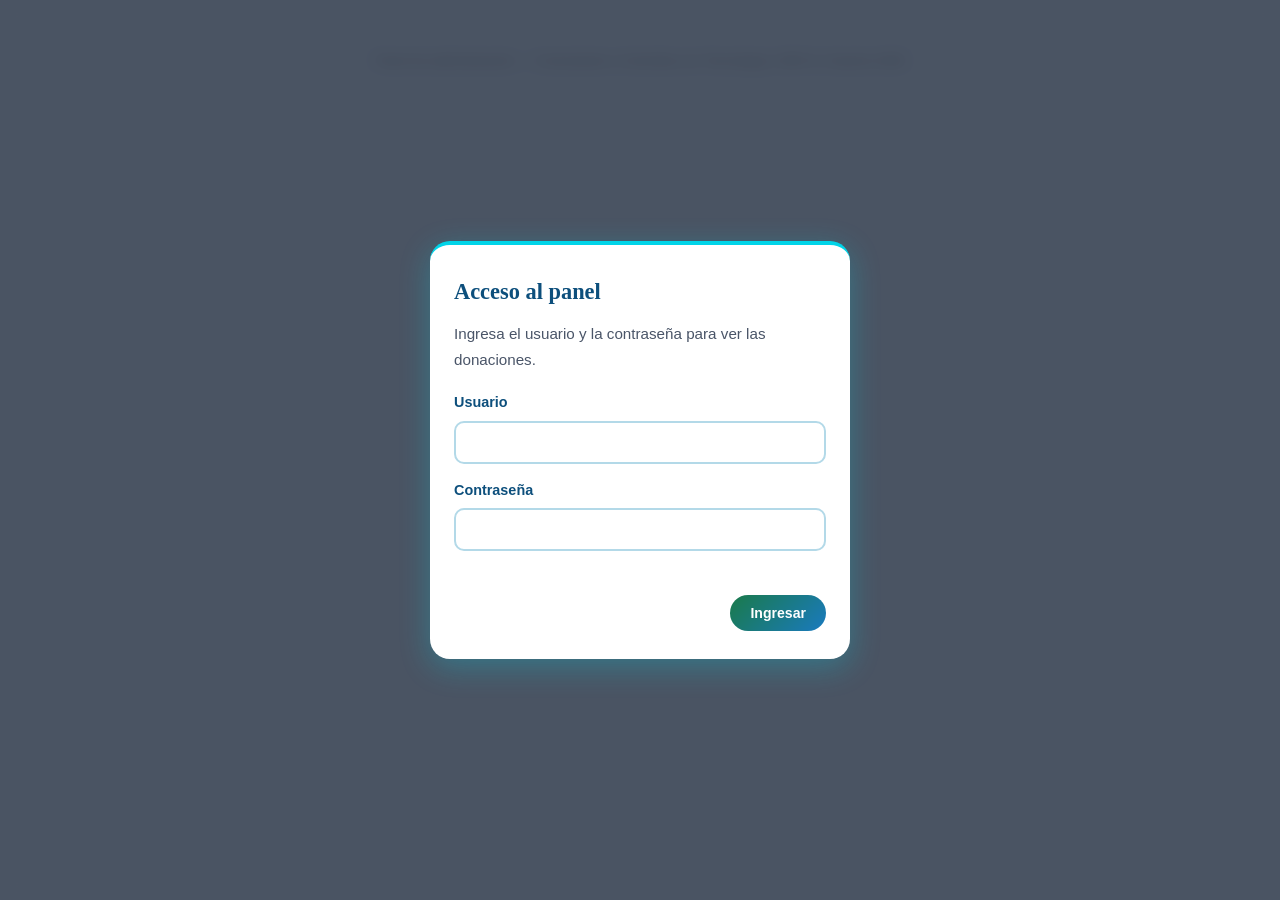
==== pages/admin.html @ 96dc938f "Primera carga" ====
<!DOCTYPE html>
<html lang="es">
<head>
  <meta charset="UTF-8">
  <meta name="viewport" content="width=device-width, initial-scale=1.0">
  <title>Panel de Donaciones | Conectando Colombia</title>
  <link rel="stylesheet" href="../css/styles.css">
  <style>
    body { background: var(--fondo); font-family: var(--fuente-cuerpo); }

    .admin-header {
      background: linear-gradient(90deg, var(--azul-oscuro), var(--azul-medio));
      padding: 20px 40px;
      display: flex;
      align-items: center;
      justify-content: space-between;
      border-bottom: 2px solid var(--cian);
    }

    .admin-header img { height: 45px; }

    .admin-header h1 {
      color: var(--cian);
      font-size: 1.3rem;
      font-family: var(--fuente-titulo);
    }

    .admin-header a {
      color: rgba(255,255,255,0.7);
      font-size: 0.9rem;
      text-decoration: none;
      border: 1px solid rgba(255,255,255,0.3);
      padding: 6px 14px;
      border-radius: 20px;
      transition: all 0.3s;
    }

    .admin-header a:hover { color: var(--cian); border-color: var(--cian); }

    .admin-contenido {
      max-width: 1200px;
      margin: 0 auto;
      padding: 40px 30px;
    }

    .admin-aviso {
      background: #fff8e6;
      border-left: 5px solid var(--naranja-ods);
      border-radius: var(--radio);
      padding: 18px 20px;
      margin-bottom: 24px;
      color: var(--texto-suave);
      box-shadow: var(--sombra);
    }

    .admin-aviso h2 {
      color: var(--azul-medio);
      font-size: 1.05rem;
      margin-bottom: 8px;
      font-family: var(--fuente-titulo);
    }

    .admin-aviso p {
      font-size: 0.92rem;
      line-height: 1.7;
    }

    .admin-estado {
      margin: 0 0 18px;
      font-size: 0.9rem;
      color: var(--texto-suave);
    }

    .admin-login-overlay {
      position: fixed;
      inset: 0;
      background: rgba(10,22,40,0.72);
      backdrop-filter: blur(8px);
      display: flex;
      align-items: center;
      justify-content: center;
      padding: 20px;
      z-index: 5000;
    }

    .admin-login-card {
      width: 100%;
      max-width: 420px;
      background: white;
      border-radius: var(--radio-grande);
      box-shadow: var(--sombra-hover);
      border-top: 4px solid var(--cian);
      padding: 28px 24px;
    }

    .admin-login-card h2 {
      color: var(--azul-medio);
      font-family: var(--fuente-titulo);
      margin-bottom: 10px;
      font-size: 1.4rem;
    }

    .admin-login-card p {
      color: var(--texto-suave);
      font-size: 0.95rem;
      line-height: 1.7;
      margin-bottom: 18px;
    }

    .admin-login-card label {
      display: block;
      color: var(--azul-medio);
      font-size: 0.9rem;
      font-weight: bold;
      margin-bottom: 6px;
    }

    .admin-login-card input {
      width: 100%;
      padding: 11px 14px;
      border: 2px solid var(--borde);
      border-radius: 10px;
      font-size: 0.95rem;
      margin-bottom: 14px;
      font-family: var(--fuente-cuerpo);
    }

    .admin-login-card input:focus {
      outline: none;
      border-color: var(--cian);
      box-shadow: 0 0 0 3px rgba(0,212,232,0.15);
    }

    .admin-login-error {
      min-height: 20px;
      color: var(--rojo-critico);
      font-size: 0.85rem;
      margin-bottom: 10px;
    }

    .admin-login-actions {
      display: flex;
      gap: 12px;
      justify-content: flex-end;
      flex-wrap: wrap;
      margin-top: 6px;
    }

    .admin-oculto {
      display: none;
    }

    .admin-stats {
      display: grid;
      grid-template-columns: repeat(auto-fit, minmax(180px, 1fr));
      gap: 20px;
      margin-bottom: 40px;
    }

    .admin-stat {
      background: white;
      border-radius: var(--radio);
      padding: 24px 20px;
      text-align: center;
      box-shadow: var(--sombra);
      border-top: 4px solid var(--cian);
    }

    .admin-stat-numero {
      display: block;
      font-size: 2.5rem;
      font-weight: bold;
      color: var(--azul-medio);
      line-height: 1;
      margin-bottom: 8px;
    }

    .admin-stat-texto {
      color: var(--texto-suave);
      font-size: 0.88rem;
    }

    .admin-toolbar {
      display: flex;
      gap: 12px;
      align-items: center;
      flex-wrap: wrap;
      margin-bottom: 24px;
    }

    .admin-toolbar input {
      padding: 10px 18px;
      border: 2px solid var(--borde);
      border-radius: 50px;
      font-size: 0.95rem;
      width: 280px;
      font-family: var(--fuente-cuerpo);
      transition: all 0.3s;
    }

    .admin-toolbar input:focus {
      outline: none;
      border-color: var(--cian);
    }

    .btn-danger {
      display: inline-block;
      background: var(--rojo-critico);
      color: white;
      padding: 10px 20px;
      border-radius: 50px;
      font-weight: bold;
      font-size: 0.88rem;
      border: none;
      cursor: pointer;
      transition: all 0.3s;
      font-family: var(--fuente-cuerpo);
    }

    .btn-danger:hover { background: #a93226; }

    .btn-exportar {
      display: inline-block;
      background: linear-gradient(135deg, var(--verde-colombia), var(--azul-claro));
      color: white;
      padding: 10px 20px;
      border-radius: 50px;
      font-weight: bold;
      font-size: 0.88rem;
      border: none;
      cursor: pointer;
      transition: all 0.3s;
      font-family: var(--fuente-cuerpo);
    }

    .btn-exportar:hover {
      background: linear-gradient(135deg, var(--azul-claro), var(--cian));
      color: var(--azul-oscuro);
    }

    .tabla-container {
      background: white;
      border-radius: var(--radio-grande);
      box-shadow: var(--sombra);
      overflow: hidden;
    }

    .tabla-donaciones {
      width: 100%;
      border-collapse: collapse;
      font-size: 0.88rem;
    }

    .tabla-donaciones thead {
      background: linear-gradient(90deg, var(--azul-oscuro), var(--azul-medio));
      color: white;
    }

    .tabla-donaciones th {
      padding: 14px 16px;
      text-align: left;
      font-size: 0.82rem;
      text-transform: uppercase;
      letter-spacing: 0.5px;
      color: var(--cian);
    }

    .tabla-donaciones td {
      padding: 13px 16px;
      border-bottom: 1px solid var(--borde);
      color: var(--texto-suave);
      vertical-align: top;
    }

    .tabla-donaciones tr:last-child td { border-bottom: none; }

    .tabla-donaciones tr:hover td { background: var(--cian-suave); }

    .tabla-donaciones tr:nth-child(even) td { background: #f8fbff; }
    .tabla-donaciones tr:nth-child(even):hover td { background: var(--cian-suave); }

    .badge-tipo {
      display: inline-block;
      padding: 3px 10px;
      border-radius: 20px;
      font-size: 0.75rem;
      font-weight: bold;
    }

    .badge-empresa    { background: #e3f2fd; color: #1565c0; }
    .badge-gobierno   { background: #e8f5e9; color: #2e7d32; }
    .badge-ong        { background: #fff3e0; color: #e65100; }
    .badge-persona    { background: #f3e5f5; color: #6a1b9a; }

    .sin-registros {
      text-align: center;
      padding: 60px 20px;
      color: #aaa;
    }

    .sin-registros span { font-size: 3.5rem; display: block; margin-bottom: 16px; }

    .btn-eliminar {
      background: none;
      border: 1px solid var(--rojo-critico);
      color: var(--rojo-critico);
      padding: 4px 10px;
      border-radius: 20px;
      font-size: 0.75rem;
      cursor: pointer;
      transition: all 0.3s;
    }

    .btn-eliminar:hover {
      background: var(--rojo-critico);
      color: white;
    }

    .admin-footer {
      text-align: center;
      padding: 20px;
      color: #aaa;
      font-size: 0.82rem;
      margin-top: 30px;
    }

    @media (max-width: 768px) {
      .admin-header { padding: 15px 20px; flex-wrap: wrap; gap: 10px; }
      .admin-contenido { padding: 25px 15px; }
      .admin-toolbar input { width: 100%; }
      .tabla-container { overflow-x: auto; }
      .tabla-donaciones { min-width: 700px; }
    }
  </style>
</head>
<body>

  <div id="admin-login-overlay" class="admin-login-overlay">
    <form id="admin-login-form" class="admin-login-card" autocomplete="off">
      <h2>Acceso al panel</h2>
      <p>Ingresa el usuario y la contraseña para ver las donaciones.</p>

      <label for="admin-username">Usuario</label>
      <input type="text" id="admin-username" autocomplete="username">

      <label for="admin-password">Contraseña</label>
      <input type="password" id="admin-password" autocomplete="current-password">

      <div id="admin-login-error" class="admin-login-error" aria-live="polite"></div>

      <div class="admin-login-actions">
        <button type="submit" class="btn-exportar">Ingresar</button>
      </div>
    </form>
  </div>

  <!-- HEADER -->
  <header id="admin-header" class="admin-header admin-oculto">
    <img src="../assets/imagenes/logo1.png" alt="Conectando Colombia">
    <h1>📊 Panel local de donaciones — Soacha</h1>
    <a href="../index.html">← Volver al sitio</a>
  </header>

  <!-- CONTENIDO -->
  <main id="admin-contenido" class="admin-contenido admin-oculto">

    <section class="admin-aviso" aria-label="Aviso sobre el panel local">
      <h2>Panel conectado a Google Sheets</h2>
      <p>
        Este panel puede mostrar las donaciones reales registradas por los visitantes
        si configuras la URL del Web App de Google Apps Script en <strong>js/config.js</strong>.
      </p>
    </section>

    <p id="admin-estado" class="admin-estado" aria-live="polite"></p>

    <!-- ESTADÍSTICAS -->
    <div class="admin-stats" id="stats-container">
      <div class="admin-stat">
        <span class="admin-stat-numero" id="total-donaciones">0</span>
        <span class="admin-stat-texto">Total donaciones registradas</span>
      </div>
      <div class="admin-stat">
        <span class="admin-stat-numero" id="total-colegios">0</span>
        <span class="admin-stat-texto">Colegios beneficiados</span>
      </div>
      <div class="admin-stat">
        <span class="admin-stat-numero" id="total-empresas">0</span>
        <span class="admin-stat-texto">Empresas donantes</span>
      </div>
      <div class="admin-stat">
        <span class="admin-stat-numero" id="total-dispositivos">0</span>
        <span class="admin-stat-texto">Registros de dispositivos</span>
      </div>
    </div>

    <!-- TOOLBAR -->
    <div class="admin-toolbar">
      <input type="text"
             id="buscar-registro"
             placeholder="🔍 Buscar por nombre, colegio, ciudad..."
             oninput="filtrarRegistros()">
      <button class="btn-exportar" onclick="exportarCSV()">
        📥 Exportar CSV
      </button>
      <button class="btn-danger" onclick="confirmarLimpiar()">
        🗑️ Limpiar todos
      </button>
    </div>

    <!-- TABLA -->
    <div class="tabla-container">
      <table class="tabla-donaciones" aria-label="Tabla de donaciones registradas">
        <thead>
          <tr>
            <th>#</th>
            <th>Fecha</th>
            <th>Nombre / Razón Social</th>
            <th>Correo</th>
            <th>Teléfono</th>
            <th>Tipo</th>
            <th>Colegio Beneficiario</th>
            <th>Dispositivos</th>
            <th>Cantidad</th>
            <th>Ciudad</th>
            <th>Acción</th>
          </tr>
        </thead>
        <tbody id="tabla-body">
          <!-- Registros cargados por JavaScript -->
        </tbody>
      </table>
    </div>

  </main>

  <div class="admin-footer">
    <p>Panel de administración — Conectando a Colombia con Tecnología | ODS 9 | Soacha 2026</p>
  </div>

  <script src="../js/config.js"></script>
  <script>
    let registrosOriginales = [];
    const appConfig = window.APP_CONFIG || {};
    const googleAppsScriptUrl = (appConfig.googleAppsScriptUrl || '').trim();
    const adminAuth = appConfig.adminAuth || {};
    const authEnabled = adminAuth.enabled !== false;
    const authStorageKey = 'admin_panel_auth_ok';

    function actualizarEstadoAdmin(mensaje, esError = false) {
      const nodo = document.getElementById('admin-estado');
      if (!nodo) return;
      nodo.textContent = mensaje;
      nodo.style.color = esError ? 'var(--rojo-critico)' : 'var(--texto-suave)';
    }

    function mostrarPanelAdmin() {
      const overlay = document.getElementById('admin-login-overlay');
      const header = document.getElementById('admin-header');
      const contenido = document.getElementById('admin-contenido');

      if (overlay) overlay.classList.add('admin-oculto');
      if (header) header.classList.remove('admin-oculto');
      if (contenido) contenido.classList.remove('admin-oculto');

      cargarRegistros();
    }

    function inicializarLoginAdmin() {
      if (!authEnabled) {
        mostrarPanelAdmin();
        return;
      }

      if (sessionStorage.getItem(authStorageKey) === 'true') {
        mostrarPanelAdmin();
        return;
      }

      const form = document.getElementById('admin-login-form');
      const userInput = document.getElementById('admin-username');
      const passwordInput = document.getElementById('admin-password');
      const errorNode = document.getElementById('admin-login-error');

      if (!form || !userInput || !passwordInput || !errorNode) return;

      form.addEventListener('submit', function(e) {
        e.preventDefault();

        const username = userInput.value.trim();
        const password = passwordInput.value;

        if (username === adminAuth.username && password === adminAuth.password) {
          sessionStorage.setItem(authStorageKey, 'true');
          mostrarPanelAdmin();
          return;
        }

        errorNode.textContent = 'Usuario o contraseña incorrectos.';
      });
    }

    // Cargar registros al iniciar
    async function cargarRegistros() {
      if (!googleAppsScriptUrl) {
        actualizarEstadoAdmin('Falta configurar la URL de Google Apps Script en js/config.js.', true);
        renderizarTabla([]);
        actualizarStats([]);
        return;
      }

      actualizarEstadoAdmin('Consultando donaciones en Google Sheets...');

      try {
        const respuesta = await fetch(`${googleAppsScriptUrl}?action=list`);
        const payload = await respuesta.json();

        if (!respuesta.ok || payload.ok === false) {
          throw new Error(payload.message || 'No fue posible cargar las donaciones.');
        }

        registrosOriginales = Array.isArray(payload.data) ? payload.data : [];
        renderizarTabla(registrosOriginales);
        actualizarStats(registrosOriginales);
        actualizarEstadoAdmin(`Se cargaron ${registrosOriginales.length} donaciones desde Google Sheets.`);
      } catch (error) {
        actualizarEstadoAdmin(error.message || 'Ocurrió un error al consultar Google Sheets.', true);
        renderizarTabla([]);
        actualizarStats([]);
      }
    }

    // Renderizar tabla
    function renderizarTabla(registros) {
      const tbody = document.getElementById('tabla-body');

      if (registros.length === 0) {
        tbody.innerHTML = `
          <tr>
            <td colspan="11">
              <div class="sin-registros">
                <span>📭</span>
                <p>No hay donaciones registradas aún.</p>
                <p style="font-size:0.85rem; margin-top:8px;">
                  Las donaciones aparecerán aquí cuando Google Sheets reciba registros.
                </p>
              </div>
            </td>
          </tr>`;
        return;
      }

      tbody.innerHTML = registros.map((r, i) => `
        <tr>
          <td><strong>${i + 1}</strong></td>
          <td style="white-space:nowrap; font-size:0.8rem;">${r.fecha || '—'}</td>
          <td><strong style="color:var(--azul-medio);">${r.nombre || '—'}</strong></td>
          <td><a href="mailto:${r.email}" style="color:var(--cian);">${r.email || '—'}</a></td>
          <td>${r.telefono || '—'}</td>
          <td>
            <span class="badge-tipo badge-${r.tipo}">
              ${getBadgeLabel(r.tipo)}
            </span>
          </td>
          <td><strong>${r.colegio || '—'}</strong></td>
          <td style="max-width:180px; font-size:0.82rem;">${r.dispositivos || '—'}</td>
          <td style="text-align:center;"><strong>${r.cantidad || '—'}</strong></td>
          <td>${r.ciudad || '—'}</td>
          <td>
            <button class="btn-eliminar" onclick="eliminarRegistro('${r.id || ''}')">
              🗑️ Eliminar
            </button>
          </td>
        </tr>
      `).join('');
    }

    // Etiquetas de badges
    function getBadgeLabel(tipo) {
      const labels = {
        empresa:   '🏢 Empresa',
        gobierno:  '🏛️ Gobierno',
        ong:       '🤝 ONG',
        persona:   '👤 Persona'
      };
      return labels[tipo] || tipo;
    }

    // Actualizar estadísticas
    function actualizarStats(registros) {
      document.getElementById('total-donaciones').textContent = registros.length;

      const colegiosUnicos = new Set(registros.map(r => r.colegio)).size;
      document.getElementById('total-colegios').textContent = colegiosUnicos;

      const empresas = registros.filter(r => r.tipo === 'empresa' || r.tipo === 'gobierno').length;
      document.getElementById('total-empresas').textContent = empresas;

      document.getElementById('total-dispositivos').textContent = registros.length;
    }

    // Filtrar registros
    function filtrarRegistros() {
      const busqueda = document.getElementById('buscar-registro').value.toLowerCase();
      const filtrados = registrosOriginales.filter(r =>
        (r.nombre    || '').toLowerCase().includes(busqueda) ||
        (r.colegio   || '').toLowerCase().includes(busqueda) ||
        (r.ciudad    || '').toLowerCase().includes(busqueda) ||
        (r.email     || '').toLowerCase().includes(busqueda) ||
        (r.tipo      || '').toLowerCase().includes(busqueda)
      );
      renderizarTabla(filtrados);
    }

    // Eliminar un registro
    async function eliminarRegistro(id) {
      if (!id) {
        alert('Este registro no tiene identificador para ser eliminado.');
        return;
      }

      if (!googleAppsScriptUrl) {
        alert('Configura Google Apps Script para administrar registros.');
        return;
      }

      if (!confirm('¿Estás seguro de eliminar esta donación?')) return;

      try {
        const respuesta = await fetch(googleAppsScriptUrl, {
          method: 'POST',
          headers: {
            'Content-Type': 'text/plain;charset=utf-8'
          },
          body: JSON.stringify({
            action: 'delete',
            id
          })
        });

        const payload = await respuesta.json();
        if (!respuesta.ok || payload.ok === false) {
          throw new Error(payload.message || 'No fue posible eliminar la donación.');
        }

        registrosOriginales = registrosOriginales.filter(r => String(r.id) !== String(id));
        renderizarTabla(registrosOriginales);
        actualizarStats(registrosOriginales);
        actualizarEstadoAdmin('La donación fue eliminada correctamente.');
      } catch (error) {
        actualizarEstadoAdmin(error.message || 'Ocurrió un error al eliminar la donación.', true);
      }
    }

    // Limpiar todos los registros
    async function confirmarLimpiar() {
      if (!googleAppsScriptUrl) {
        alert('Configura Google Apps Script para administrar registros.');
        return;
      }

      if (!confirm('¿Estás seguro de eliminar TODOS los registros? Esta acción no se puede deshacer.')) return;

      try {
        const respuesta = await fetch(googleAppsScriptUrl, {
          method: 'POST',
          headers: {
            'Content-Type': 'text/plain;charset=utf-8'
          },
          body: JSON.stringify({
            action: 'clear'
          })
        });

        const payload = await respuesta.json();
        if (!respuesta.ok || payload.ok === false) {
          throw new Error(payload.message || 'No fue posible limpiar los registros.');
        }

        registrosOriginales = [];
        renderizarTabla([]);
        actualizarStats([]);
        actualizarEstadoAdmin('Todos los registros fueron eliminados.');
      } catch (error) {
        actualizarEstadoAdmin(error.message || 'Ocurrió un error al limpiar los registros.', true);
      }
    }

    // Exportar a CSV
    function exportarCSV() {
      if (registrosOriginales.length === 0) {
        alert('No hay registros para exportar.');
        return;
      }

      const encabezados = ['#','Fecha','Nombre','Email','Telefono','Tipo','Colegio','Dispositivos','Cantidad','Ciudad'];
      const filas = registrosOriginales.map((r, i) => [
        i + 1,
        r.fecha || '',
        r.nombre || '',
        r.email || '',
        r.telefono || '',
        r.tipo || '',
        r.colegio || '',
        (r.dispositivos || '').replace(/,/g, ';'),
        r.cantidad || '',
        r.ciudad || ''
      ]);

      const csv = [encabezados, ...filas]
        .map(fila => fila.map(celda => `"${celda}"`).join(','))
        .join('\n');

      const blob = new Blob(['\uFEFF' + csv], { type: 'text/csv;charset=utf-8;' });
      const url  = URL.createObjectURL(blob);
      const link = document.createElement('a');
      link.href     = url;
      link.download = `donaciones_soacha_${new Date().toISOString().slice(0,10)}.csv`;
      link.click();
      URL.revokeObjectURL(url);
    }

    // Iniciar
    inicializarLoginAdmin();
  </script>

</body>
</html>
---- css/styles.css ----
/* =============================================
   VARIABLES — Paleta extraída del logo
   Azul tech + Verde Colombia + Cian conectividad
============================================= */
:root {
  --azul-oscuro:      #0a1628;
  --azul-medio:       #0d4f7c;
  --azul-claro:       #1a7abf;
  --cian:             #00d4e8;
  --cian-suave:       #e0f7fa;
  --verde-colombia:   #1a7a4a;
  --verde-claro:      #00e676;
  --verde-suave:      #e8f5ee;
  --naranja-ods:      #f4821f;
  --rojo-critico:     #c0392b;
  --naranja-grave:    #e67e22;
  --fondo:            #f0f7ff;
  --fondo-card:       #ffffff;
  --texto:            #1a1a2e;
  --texto-suave:      #4a5568;
  --texto-blanco:     #ffffff;
  --borde:            #b3d9e8;
  --sombra:           0 4px 20px rgba(0,212,232,0.12);
  --sombra-hover:     0 8px 30px rgba(0,212,232,0.28);
  --radio:            12px;
  --radio-grande:     20px;
  --transicion:       all 0.3s ease;
  --fuente-titulo:    'Georgia', serif;
  --fuente-cuerpo:    'Trebuchet MS', sans-serif;
  --tam-fuente:       16px;
}

/* =============================================
   RESET Y BASE
============================================= */
*, *::before, *::after {
  margin: 0;
  padding: 0;
  box-sizing: border-box;
}

html {
  font-size: var(--tam-fuente);
  scroll-behavior: smooth;
}

body {
  font-family: var(--fuente-cuerpo);
  background-color: var(--fondo);
  color: var(--texto);
  line-height: 1.7;
  overflow-x: hidden;
}

img { max-width: 100%; height: auto; display: block; }
ul, ol { list-style: none; }

a {
  color: var(--cian);
  text-decoration: none;
  transition: var(--transicion);
}

a:hover, a:focus {
  color: var(--naranja-ods);
  outline: 2px solid var(--naranja-ods);
  outline-offset: 3px;
  border-radius: 3px;
}

.sr-only {
  position: absolute;
  width: 1px; height: 1px;
  padding: 0; margin: -1px;
  overflow: hidden;
  clip: rect(0,0,0,0);
  border: 0;
}

/* =============================================
   BARRA DE ACCESIBILIDAD
============================================= */
.accesibilidad-bar {
  background: linear-gradient(90deg, var(--azul-oscuro), var(--azul-medio));
  color: var(--texto-blanco);
  padding: 6px 24px;
  display: flex;
  align-items: center;
  justify-content: flex-end;
  gap: 10px;
  font-size: 0.82rem;
  border-bottom: 1px solid var(--cian);
}

.accesibilidad-bar span { opacity: 0.75; }

.accesibilidad-bar button {
  background: transparent;
  border: 1px solid rgba(0,212,232,0.4);
  color: var(--cian);
  padding: 3px 11px;
  border-radius: 4px;
  cursor: pointer;
  font-weight: bold;
  font-size: 0.85rem;
  transition: var(--transicion);
  font-family: var(--fuente-cuerpo);
}

.accesibilidad-bar button:hover,
.accesibilidad-bar button:focus {
  background: var(--cian);
  color: var(--azul-oscuro);
  border-color: var(--cian);
  outline: none;
}

/* =============================================
   HEADER Y NAVEGACIÓN
============================================= */
.header-principal {
  background: linear-gradient(90deg, var(--azul-oscuro) 0%, var(--azul-medio) 100%);
  padding: 10px 40px;
  display: flex;
  align-items: center;
  justify-content: space-between;
  position: sticky;
  top: 0;
  z-index: 1000;
  box-shadow: 0 2px 20px rgba(0,212,232,0.2);
  border-bottom: 2px solid var(--cian);
}

.logo-img {
  height: 55px;
  width: auto;
  object-fit: contain;
  filter: drop-shadow(0 0 8px rgba(0,212,232,0.4));
}

.nav-principal {
  display: flex;
  align-items: center;
  gap: 3px;
  flex-wrap: wrap;
}

.nav-principal a {
  color: rgba(255,255,255,0.82);
  padding: 7px 11px;
  border-radius: 6px;
  font-size: 0.85rem;
  transition: var(--transicion);
  outline: none;
  text-decoration: none;
  border: 1px solid transparent;
}

.nav-principal a:hover,
.nav-principal a:focus,
.nav-principal a.activo {
  background: rgba(0,212,232,0.15);
  color: var(--cian);
  border-color: var(--cian);
  outline: none;
}

.menu-toggle {
  display: none;
  background: transparent;
  border: 2px solid var(--cian);
  color: var(--cian);
  font-size: 1.4rem;
  padding: 5px 12px;
  border-radius: 6px;
  cursor: pointer;
  transition: var(--transicion);
}

.menu-toggle:hover {
  background: var(--cian);
  color: var(--azul-oscuro);
}

/* =============================================
   MIGAS DE PAN
============================================= */
.migas-pan {
  background: var(--azul-oscuro);
  padding: 9px 40px;
  border-bottom: 1px solid rgba(0,212,232,0.2);
  font-size: 0.84rem;
}

.migas-pan ol {
  display: flex;
  align-items: center;
  gap: 6px;
}

.migas-pan ol li::after {
  content: '›';
  margin-left: 6px;
  color: var(--cian);
  font-weight: bold;
}

.migas-pan ol li:last-child::after { content: ''; }

.migas-pan a {
  color: rgba(255,255,255,0.6);
  font-weight: 500;
  text-decoration: none;
}

.migas-pan a:hover { color: var(--cian); outline: none; }

#miga-actual {
  color: var(--cian);
  font-weight: bold;
}

/* =============================================
   LÓGICA SPA
============================================= */
.seccion {
  display: none;
  min-height: calc(100vh - 130px);
  padding: 70px 40px;
  max-width: 1200px;
  margin: 0 auto;
  animation: fadeIn 0.45s ease;
}

.seccion.activa { display: block; }

.seccion-oscura {
  background: linear-gradient(135deg, var(--azul-oscuro) 0%, var(--azul-medio) 100%);
  color: var(--texto-blanco);
  max-width: 100%;
  padding: 70px 40px;
}

@keyframes fadeIn {
  from { opacity: 0; transform: translateY(18px); }
  to   { opacity: 1; transform: translateY(0); }
}

.seccion h2 {
  font-family: var(--fuente-titulo);
  font-size: 2.2rem;
  color: var(--azul-medio);
  text-align: center;
  margin-bottom: 12px;
}

.seccion-oscura h2 { color: var(--cian); }

.seccion-subtitulo {
  text-align: center;
  color: var(--texto-suave);
  font-size: 1.05rem;
  max-width: 680px;
  margin: 0 auto 45px;
  line-height: 1.7;
}

.subtitulo-claro { color: rgba(255,255,255,0.75); }

/* =============================================
   SECCIÓN 1: INICIO (HERO)
============================================= */
#inicio {
  background:
    linear-gradient(135deg,
      rgba(10,22,40,0.92) 0%,
      rgba(13,79,124,0.88) 50%,
      rgba(26,122,74,0.85) 100%),
    url('../assets/imagenes/logo1.png') center/cover no-repeat;
  color: var(--texto-blanco);
  max-width: 100%;
  min-height: 100vh;
  display: flex;
  align-items: center;
  justify-content: center;
  padding: 80px 40px;
  text-align: center;
  position: relative;
  overflow: hidden;
}

#inicio {
  display: none; /* ← AGREGAR ESTA LÍNEA */
  background:
    linear-gradient(135deg,
      rgba(10,22,40,0.92) 0%,
      rgba(13,79,124,0.88) 50%,
      rgba(26,122,74,0.85) 100%),
    url('../assets/imagenes/logo1.png') center/cover no-repeat;
  color: var(--texto-blanco);
  max-width: 100%;
  min-height: 100vh;
  align-items: center;
  justify-content: center;
  padding: 80px 40px;
  text-align: center;
  position: relative;
  overflow: hidden;
}

#inicio.activa {
  display: flex; /* ← AGREGAR ESTA LÍNEA */
}

@keyframes pulso {
  from { opacity: 0.5; transform: scale(1); }
  to   { opacity: 1;   transform: scale(1.05); }
}

.hero-contenido {
  max-width: 900px;
  position: relative;
  z-index: 1;
}

.hero-logo {
  width: 100%;
  max-width: 700px;
  height: auto;
  border-radius: var(--radio-grande);
  box-shadow: 0 8px 40px rgba(0,212,232,0.35);
  margin: 0 auto 35px;
  border: 1px solid rgba(0,212,232,0.3);
}

.hero-badge {
  display: inline-block;
  background: rgba(0,212,232,0.15);
  border: 1px solid var(--cian);
  color: var(--cian);
  padding: 6px 20px;
  border-radius: 50px;
  font-size: 0.85rem;
  font-weight: bold;
  letter-spacing: 1px;
  margin-bottom: 20px;
  backdrop-filter: blur(5px);
}

#inicio h1 {
  font-family: var(--fuente-titulo);
  font-size: 3rem;
  line-height: 1.25;
  margin-bottom: 20px;
  text-shadow: 0 2px 20px rgba(0,0,0,0.5);
}

.hero-subtitulo {
  font-size: 1.12rem;
  max-width: 620px;
  margin: 0 auto 40px;
  opacity: 0.92;
  line-height: 1.75;
}

.hero-stats {
  display: flex;
  gap: 16px;
  justify-content: center;
  flex-wrap: wrap;
  margin-bottom: 40px;
}

.stat {
  background: rgba(0,212,232,0.1);
  border: 1px solid rgba(0,212,232,0.3);
  border-radius: var(--radio);
  padding: 16px 22px;
  backdrop-filter: blur(8px);
  min-width: 130px;
  transition: var(--transicion);
}

.stat:hover {
  background: rgba(0,212,232,0.2);
  transform: translateY(-3px);
  box-shadow: 0 6px 20px rgba(0,212,232,0.25);
}

.stat-numero {
  display: block;
  font-size: 2rem;
  font-weight: bold;
  color: var(--cian);
  line-height: 1;
  margin-bottom: 6px;
}

.stat-texto {
  display: block;
  font-size: 0.78rem;
  opacity: 0.82;
  line-height: 1.4;
}

.hero-botones {
  display: flex;
  gap: 15px;
  justify-content: center;
  flex-wrap: wrap;
  margin-bottom: 25px;
}

.hero-fuente { font-size: 0.72rem; opacity: 0.45; }

/* =============================================
   BOTONES
============================================= */
.btn-principal {
  display: inline-block;
  background: linear-gradient(135deg, var(--verde-colombia), var(--azul-claro));
  color: white;
  padding: 13px 30px;
  border-radius: 50px;
  font-weight: bold;
  font-size: 0.95rem;
  border: none;
  cursor: pointer;
  transition: var(--transicion);
  text-decoration: none;
  font-family: var(--fuente-cuerpo);
  box-shadow: 0 4px 15px rgba(26,122,74,0.3);
}

.btn-principal:hover,
.btn-principal:focus {
  background: linear-gradient(135deg, var(--azul-claro), var(--cian));
  color: var(--azul-oscuro);
  transform: translateY(-2px);
  box-shadow: 0 6px 25px rgba(0,212,232,0.4);
  outline: 2px solid var(--cian);
}

.btn-secundario {
  display: inline-block;
  background: transparent;
  color: white;
  padding: 13px 30px;
  border-radius: 50px;
  font-weight: bold;
  font-size: 0.95rem;
  border: 2px solid rgba(255,255,255,0.6);
  cursor: pointer;
  transition: var(--transicion);
  text-decoration: none;
  font-family: var(--fuente-cuerpo);
}

.btn-secundario:hover,
.btn-secundario:focus {
  background: rgba(255,255,255,0.15);
  border-color: var(--cian);
  color: var(--cian);
  outline: none;
}

.btn-grande { padding: 16px 40px; font-size: 1.05rem; }

/* =============================================
   SECCIÓN 2: EL PROBLEMA
============================================= */
.problema-stats {
  display: flex;
  gap: 16px;
  justify-content: center;
  flex-wrap: wrap;
  margin-bottom: 50px;
}

.prob-stat {
  border-radius: var(--radio);
  padding: 22px 26px;
  text-align: center;
  min-width: 150px;
  flex: 1;
  max-width: 180px;
  transition: var(--transicion);
  box-shadow: var(--sombra);
}

.prob-stat:hover { transform: translateY(-4px); }
.prob-stat.critico { background: linear-gradient(135deg, #c0392b, #e74c3c); color: white; }
.prob-stat.grave   { background: linear-gradient(135deg, #e67e22, #f39c12); color: white; }

.prob-numero { display: block; font-size: 2rem; font-weight: bold; margin-bottom: 4px; }
.prob-dept   { display: block; font-size: 0.95rem; font-weight: bold; margin-bottom: 4px; opacity: 0.9; }
.prob-label  { display: block; font-size: 0.78rem; opacity: 0.85; }

.cards-container {
  display: grid;
  grid-template-columns: repeat(auto-fit, minmax(280px, 1fr));
  gap: 24px;
}

.card {
  background: var(--fondo-card);
  border-radius: var(--radio);
  padding: 30px 24px;
  text-align: center;
  box-shadow: var(--sombra);
  border-top: 4px solid var(--cian);
  transition: var(--transicion);
}

.card:hover {
  transform: translateY(-5px);
  box-shadow: var(--sombra-hover);
  border-top-color: var(--verde-colombia);
}

.card-icono { font-size: 2.8rem; display: block; margin-bottom: 14px; line-height: 1; }

.card h3 {
  color: var(--azul-medio);
  font-size: 1.1rem;
  margin-bottom: 10px;
  font-family: var(--fuente-titulo);
}

.card p { color: var(--texto-suave); font-size: 0.95rem; line-height: 1.65; margin-bottom: 12px; }
.card-fuente { display: block; font-size: 0.75rem; color: #aaa; font-style: italic; }

/* =============================================
   SECCIÓN 3: ODS 9
============================================= */
#ods9 { background: linear-gradient(180deg, var(--fondo) 0%, var(--cian-suave) 100%); }

.ods-contenido { display: flex; gap: 40px; align-items: flex-start; flex-wrap: wrap; }

.ods-badge-grande {
  background: linear-gradient(135deg, var(--naranja-ods), #d35400);
  color: white;
  border-radius: var(--radio-grande);
  padding: 35px 28px;
  text-align: center;
  min-width: 200px;
  flex-shrink: 0;
  box-shadow: 0 8px 30px rgba(244,130,31,0.4);
}

.ods-numero { display: block; font-size: 5.5rem; font-weight: bold; line-height: 1; margin-bottom: 8px; }
.ods-nombre { display: block; font-size: 0.88rem; line-height: 1.5; margin-bottom: 8px; opacity: 0.95; }
.ods-org    { display: block; font-size: 0.75rem; opacity: 0.75; }

.ods-info { flex: 1; min-width: 280px; }

.ods-descripcion,
.ods-metas,
.ods-colombia {
  background: white;
  border-radius: var(--radio);
  padding: 22px 24px;
  margin-bottom: 16px;
  box-shadow: var(--sombra);
  border-left: 4px solid var(--cian);
}

.ods-descripcion h3,
.ods-metas h3,
.ods-colombia h3 {
  color: var(--azul-medio);
  font-size: 1.05rem;
  margin-bottom: 10px;
  font-family: var(--fuente-titulo);
}

.ods-descripcion p { color: var(--texto-suave); font-size: 0.95rem; line-height: 1.65; }

.meta-item {
  display: flex;
  gap: 12px;
  align-items: flex-start;
  margin-bottom: 12px;
  padding-bottom: 12px;
  border-bottom: 1px solid var(--borde);
}

.meta-item:last-child { border-bottom: none; margin-bottom: 0; padding-bottom: 0; }

.meta-codigo {
  background: linear-gradient(135deg, var(--azul-medio), var(--cian));
  color: white;
  padding: 3px 10px;
  border-radius: 20px;
  font-size: 0.82rem;
  font-weight: bold;
  white-space: nowrap;
  flex-shrink: 0;
  margin-top: 2px;
}

.meta-item p { color: var(--texto-suave); font-size: 0.93rem; line-height: 1.6; margin: 0; }

.ods-colombia ul li {
  padding: 7px 0;
  border-bottom: 1px solid var(--borde);
  font-size: 0.93rem;
  color: var(--texto-suave);
}

.ods-colombia ul li:last-child { border-bottom: none; }

/* =============================================
   SECCIÓN 4: BENEFICIOS
============================================= */
.beneficios-grid {
  display: grid;
  grid-template-columns: repeat(auto-fit, minmax(280px, 1fr));
  gap: 22px;
  max-width: 1100px;
  margin: 0 auto;
}

.beneficio-item {
  background: rgba(0,212,232,0.07);
  border-radius: var(--radio);
  padding: 28px 22px;
  border-left: 4px solid var(--cian);
  transition: var(--transicion);
}

.beneficio-item:hover {
  background: rgba(0,212,232,0.15);
  transform: translateX(5px);
  box-shadow: var(--sombra-hover);
}

.beneficio-icono { font-size: 2.4rem; display: block; margin-bottom: 12px; line-height: 1; }

.beneficio-item h3 {
  color: var(--cian);
  font-size: 1.05rem;
  margin-bottom: 8px;
  font-family: var(--fuente-titulo);
}

.beneficio-item p { font-size: 0.93rem; line-height: 1.65; opacity: 0.85; }

/* =============================================
   SECCIÓN 5: SOLUCIÓN
============================================= */
.solucion-intro {
  background: var(--cian-suave);
  border-left: 5px solid var(--cian);
  border-radius: 0 var(--radio) var(--radio) 0;
  padding: 20px 24px;
  margin-bottom: 45px;
  max-width: 750px;
  margin-left: auto;
  margin-right: auto;
}

.solucion-intro p { color: var(--texto-suave); font-size: 1rem; line-height: 1.7; }

.pasos-container {
  display: flex;
  align-items: center;
  justify-content: center;
  gap: 16px;
  flex-wrap: wrap;
  margin-bottom: 40px;
}

.paso {
  background: white;
  border-radius: var(--radio);
  padding: 32px 22px;
  text-align: center;
  box-shadow: var(--sombra);
  flex: 1;
  min-width: 210px;
  max-width: 260px;
  transition: var(--transicion);
  border-top: 3px solid var(--cian);
}

.paso:hover {
  transform: translateY(-5px);
  box-shadow: var(--sombra-hover);
  border-top-color: var(--verde-colombia);
}

.paso-numero {
  display: inline-flex;
  align-items: center;
  justify-content: center;
  width: 55px;
  height: 55px;
  background: linear-gradient(135deg, var(--azul-medio), var(--cian));
  color: white;
  border-radius: 50%;
  font-size: 1.4rem;
  font-weight: bold;
  margin-bottom: 14px;
  box-shadow: 0 4px 15px rgba(0,212,232,0.3);
}

.paso h3 { color: var(--azul-medio); font-size: 1rem; margin-bottom: 8px; font-family: var(--fuente-titulo); }
.paso p  { color: var(--texto-suave); font-size: 0.88rem; line-height: 1.6; }

.paso-flecha { font-size: 2rem; color: var(--cian); font-weight: bold; flex-shrink: 0; }

.solucion-extra { text-align: center; margin-top: 10px; }

/* =============================================
   FORMULARIOS
============================================= */
.formulario {
  max-width: 720px;
  margin: 0 auto;
  background: white;
  padding: 40px;
  border-radius: var(--radio-grande);
  box-shadow: var(--sombra);
  border-top: 4px solid var(--cian);
}

.form-grid {
  display: grid;
  grid-template-columns: 1fr 1fr;
  gap: 20px;
  margin-bottom: 28px;
}

.campo-completo { grid-column: 1 / -1; }

.campo-grupo { display: flex; flex-direction: column; gap: 6px; }

.campo-grupo label { font-weight: bold; color: var(--azul-medio); font-size: 0.9rem; }

.campo-grupo input,
.campo-grupo select,
.campo-grupo textarea {
  width: 100%;
  padding: 11px 15px;
  border: 2px solid var(--borde);
  border-radius: 8px;
  font-size: 0.95rem;
  font-family: var(--fuente-cuerpo);
  transition: var(--transicion);
  background: #f8fbff;
  color: var(--texto);
}

.campo-grupo input:focus,
.campo-grupo select:focus,
.campo-grupo textarea:focus {
  outline: none;
  border-color: var(--cian);
  box-shadow: 0 0 0 3px rgba(0,212,232,0.15);
}

.campo-grupo input.valido { border-color: var(--verde-colombia); }

.campo-grupo input.invalido,
.campo-grupo select.invalido,
.campo-grupo textarea.invalido {
  border-color: var(--rojo-critico);
  box-shadow: 0 0 0 3px rgba(192,57,43,0.1);
}

.error-msg { color: var(--rojo-critico); font-size: 0.8rem; min-height: 16px; font-style: italic; }

.form-submit { text-align: center; }

/* =============================================
   SECCIÓN 7: IMPACTO GLOBAL (API)
============================================= */
.api-intro {
  max-width: 650px;
  margin: 0 auto 30px;
  text-align: center;
  color: var(--texto-suave);
  font-size: 0.98rem;
  line-height: 1.7;
}

.api-controles {
  display: flex;
  gap: 14px;
  justify-content: center;
  align-items: center;
  flex-wrap: wrap;
  margin-bottom: 35px;
}

.api-controles input {
  padding: 12px 22px;
  border: 2px solid var(--borde);
  border-radius: 50px;
  font-size: 0.98rem;
  width: 340px;
  transition: var(--transicion);
  font-family: var(--fuente-cuerpo);
}

.api-controles input:focus {
  outline: none;
  border-color: var(--cian);
  box-shadow: 0 0 0 3px rgba(0,212,232,0.15);
}

.resultado-api { max-width: 700px; margin: 0 auto; min-height: 120px; }

.api-placeholder { text-align: center; color: #aaa; font-size: 1.05rem; padding: 40px; }

.pais-card {
  background: white;
  border-radius: var(--radio);
  padding: 28px;
  box-shadow: var(--sombra);
  display: flex;
  gap: 24px;
  align-items: flex-start;
  flex-wrap: wrap;
  border-top: 4px solid var(--cian);
}

.pais-bandera { font-size: 5rem; line-height: 1; flex-shrink: 0; }
.pais-info    { flex: 1; min-width: 200px; }

.pais-info h3 {
  color: var(--azul-medio);
  font-size: 1.5rem;
  margin-bottom: 12px;
  font-family: var(--fuente-titulo);
}

.pais-info p  { color: var(--texto-suave); margin-bottom: 7px; font-size: 0.95rem; }
.pais-info strong { color: var(--azul-medio); }

.pais-contexto {
  margin-top: 14px;
  padding: 14px 16px;
  background: var(--cian-suave);
  border-radius: 8px;
  border-left: 4px solid var(--cian);
  color: var(--azul-medio);
  font-size: 0.92rem;
  line-height: 1.6;
}

/* =============================================
   FOOTER
============================================= */
.footer-principal {
  background: linear-gradient(135deg, var(--azul-oscuro) 0%, var(--azul-medio) 100%);
  color: rgba(255,255,255,0.82);
  padding: 55px 40px 0;
  border-top: 2px solid var(--cian);
}

.footer-contenido {
  display: grid;
  grid-template-columns: repeat(auto-fit, minmax(200px, 1fr));
  gap: 40px;
  max-width: 1200px;
  margin: 0 auto;
  padding-bottom: 40px;
  border-bottom: 1px solid rgba(0,212,232,0.2);
}

.footer-logo {
  height: 60px;
  width: auto;
  object-fit: contain;
  margin-bottom: 14px;
  filter: drop-shadow(0 0 8px rgba(0,212,232,0.3));
}

.footer-marca p { font-size: 0.88rem; line-height: 1.75; opacity: 0.72; }

.mapa-sitio h3,
.footer-info h3 {
  color: var(--cian);
  font-size: 0.9rem;
  text-transform: uppercase;
  letter-spacing: 1.2px;
  margin-bottom: 16px;
}

.mapa-sitio ul li,
.footer-info ul li { margin-bottom: 8px; }

.mapa-sitio a {
  color: rgba(255,255,255,0.65);
  font-size: 0.88rem;
  transition: var(--transicion);
  text-decoration: none;
}

.mapa-sitio a:hover { color: var(--cian); padding-left: 4px; outline: none; }
.footer-info ul li  { font-size: 0.88rem; opacity: 0.68; }

.footer-bottom {
  padding: 18px 0;
  text-align: center;
  font-size: 0.82rem;
  opacity: 0.55;
  max-width: 1200px;
  margin: 0 auto;
}

/* =============================================
   RESPONSIVO — TABLET
============================================= */
@media (max-width: 768px) {
  .header-principal { padding: 10px 20px; flex-wrap: wrap; gap: 10px; }
  .menu-toggle { display: block; }

  .nav-principal {
    display: none;
    width: 100%;
    flex-direction: column;
    background: var(--azul-oscuro);
    padding: 12px;
    border-radius: var(--radio);
    margin-top: 8px;
    border: 1px solid var(--cian);
  }

  .nav-principal.abierto { display: flex; }
  .nav-principal a { width: 100%; padding: 10px 14px; }
  .migas-pan { padding: 8px 20px; }
  .seccion { padding: 50px 20px; }
  .seccion-oscura { padding: 50px 20px; }
  #inicio { padding: 60px 20px; min-height: auto; }
  #inicio h1 { font-size: 2rem; }
  .hero-logo { max-width: 100%; }
  .hero-stats { gap: 12px; }
  .stat { min-width: 120px; padding: 14px 16px; }
  .stat-numero { font-size: 1.7rem; }
  .problema-stats { gap: 10px; }
  .prob-stat { min-width: 130px; }
  .ods-contenido { flex-direction: column; align-items: center; }
  .pasos-container { flex-direction: column; align-items: center; }
  .paso-flecha { transform: rotate(90deg); }
  .formulario { padding: 25px 18px; }
  .form-grid { grid-template-columns: 1fr; }
  .campo-completo { grid-column: 1; }
  .api-controles input { width: 100%; }
  .footer-principal { padding: 40px 20px 0; }
  .seccion h2 { font-size: 1.75rem; }
}

/* =============================================
   RESPONSIVO — MÓVIL
============================================= */
@media (max-width: 480px) {
  #inicio h1 { font-size: 1.65rem; }
  .seccion h2 { font-size: 1.5rem; }
  .hero-stats { flex-direction: column; align-items: center; }
  .stat { width: 100%; max-width: 250px; }
  .problema-stats { flex-direction: column; align-items: center; }
  .prob-stat { width: 100%; max-width: 240px; }
  .hero-botones { flex-direction: column; align-items: center; }
  .btn-principal, .btn-secundario { width: 100%; text-align: center; }
  .pais-card { flex-direction: column; align-items: center; text-align: center; }
}
/* =============================================
   SECCIÓN 9: DOCUMENTO PDF
============================================= */
#documento {
  background: linear-gradient(180deg, var(--fondo) 0%, var(--cian-suave) 100%);
}

.documento-contenedor {
  max-width: 900px;
  margin: 0 auto;
}

.documento-info {
  display: flex;
  align-items: center;
  justify-content: space-between;
  flex-wrap: wrap;
  gap: 20px;
  background: white;
  padding: 24px 28px;
  border-radius: var(--radio);
  box-shadow: var(--sombra);
  border-left: 5px solid var(--cian);
  margin-bottom: 24px;
}

.doc-badge {
  display: flex;
  align-items: center;
  gap: 16px;
}

.doc-icono {
  font-size: 3rem;
  line-height: 1;
}

.doc-badge h3 {
  color: var(--azul-medio);
  font-size: 1.1rem;
  margin-bottom: 4px;
  font-family: var(--fuente-titulo);
}

.doc-badge p {
  color: var(--texto-suave);
  font-size: 0.9rem;
}

.pdf-visor {
  border-radius: var(--radio);
  overflow: hidden;
  box-shadow: var(--sombra-hover);
  border: 2px solid var(--borde);
}

.pdf-visor iframe {
  display: block;
  border: none;
  width: 100%;
  min-height: 700px;
}

/* Responsivo documento */
@media (max-width: 768px) {
  .documento-info {
    flex-direction: column;
    align-items: flex-start;
  }

  .pdf-visor iframe {
    min-height: 450px;
  }
}
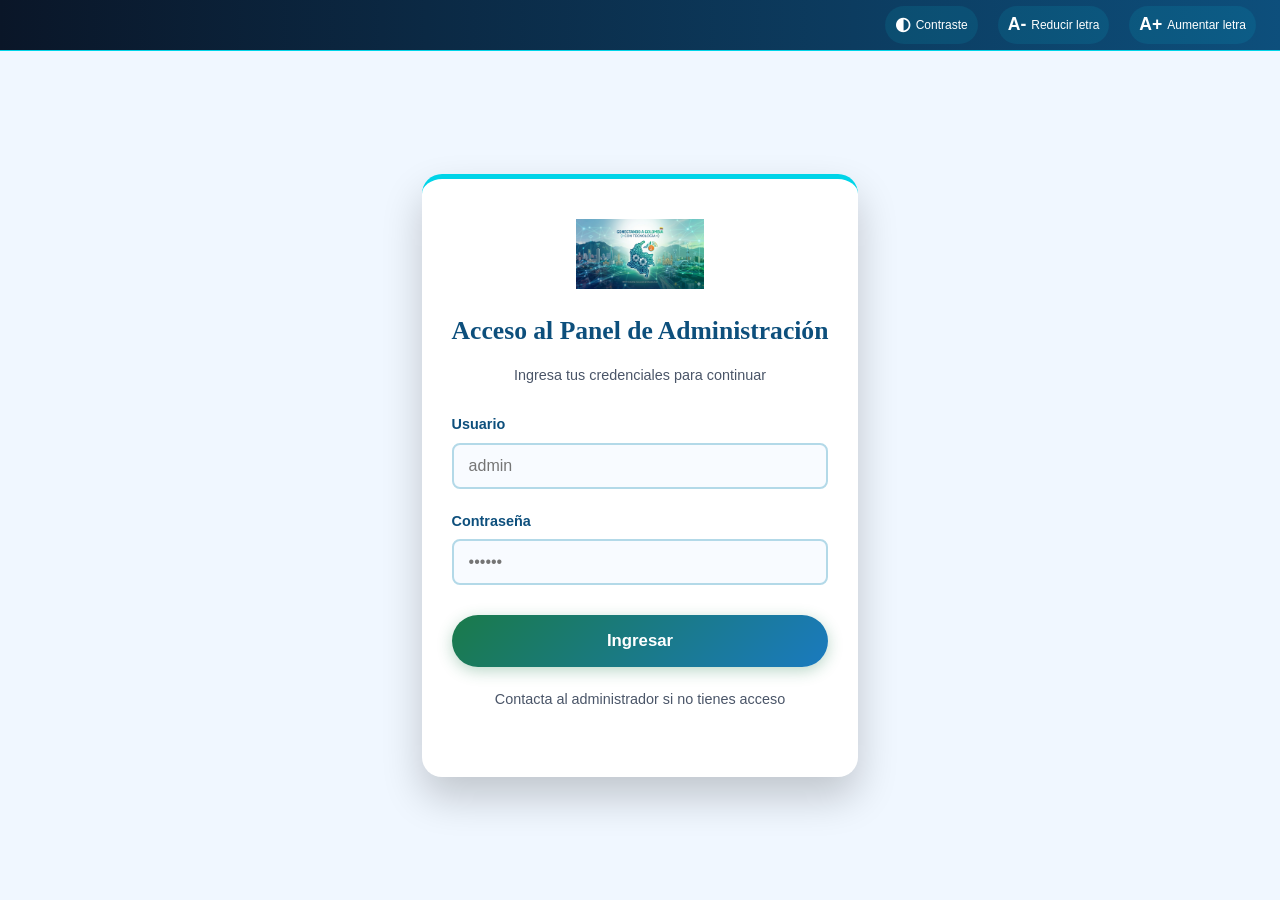
==== commit b0ae464d: "Carga version final del proyecto" ====
--- a/pages/admin.html
+++ b/pages/admin.html
@@ -4,725 +4,63 @@
   <meta charset="UTF-8">
   <meta name="viewport" content="width=device-width, initial-scale=1.0">
   <title>Panel de Donaciones | Conectando Colombia</title>
-  <link rel="stylesheet" href="../css/styles.css">
-  <style>
-    body { background: var(--fondo); font-family: var(--fuente-cuerpo); }
+  <link rel="stylesheet" href="/css/styles.css">
+</head>
+<body>
 
-    .admin-header {
-      background: linear-gradient(90deg, var(--azul-oscuro), var(--azul-medio));
-      padding: 20px 40px;
-      display: flex;
-      align-items: center;
-      justify-content: space-between;
-      border-bottom: 2px solid var(--cian);
-    }
+  <!-- MENÚ DE ACCESIBILIDAD  -->
+  <div id="menu-accesibilidad" class="menu-accesibilidad">
+    <ul class="lista-accesibilidad">
+      <li><a id="boton-contraste" href="#"><span>◐</span><span> Contraste</span></a></li>
+      <li><a id="boton-reducir" href="#"><span>A-</span><span> Reducir letra</span></a></li>
+      <li><a id="boton-aumentar" href="#"><span>A+</span><span> Aumentar letra</span></a></li>
+    </ul>
+  </div>
 
-    .admin-header img { height: 45px; }
-
-    .admin-header h1 {
-      color: var(--cian);
-      font-size: 1.3rem;
-      font-family: var(--fuente-titulo);
-    }
-
-    .admin-header a {
-      color: rgba(255,255,255,0.7);
-      font-size: 0.9rem;
-      text-decoration: none;
-      border: 1px solid rgba(255,255,255,0.3);
-      padding: 6px 14px;
-      border-radius: 20px;
-      transition: all 0.3s;
-    }
-
-    .admin-header a:hover { color: var(--cian); border-color: var(--cian); }
-
-    .admin-contenido {
-      max-width: 1200px;
-      margin: 0 auto;
-      padding: 40px 30px;
-    }
-
-    .admin-aviso {
-      background: #fff8e6;
-      border-left: 5px solid var(--naranja-ods);
-      border-radius: var(--radio);
-      padding: 18px 20px;
-      margin-bottom: 24px;
-      color: var(--texto-suave);
-      box-shadow: var(--sombra);
-    }
-
-    .admin-aviso h2 {
-      color: var(--azul-medio);
-      font-size: 1.05rem;
-      margin-bottom: 8px;
-      font-family: var(--fuente-titulo);
-    }
-
-    .admin-aviso p {
-      font-size: 0.92rem;
-      line-height: 1.7;
-    }
-
-    .admin-estado {
-      margin: 0 0 18px;
-      font-size: 0.9rem;
-      color: var(--texto-suave);
-    }
-
-    .admin-login-overlay {
-      position: fixed;
-      inset: 0;
-      background: rgba(10,22,40,0.72);
-      backdrop-filter: blur(8px);
-      display: flex;
-      align-items: center;
-      justify-content: center;
-      padding: 20px;
-      z-index: 5000;
-    }
-
-    .admin-login-card {
-      width: 100%;
-      max-width: 420px;
-      background: white;
-      border-radius: var(--radio-grande);
-      box-shadow: var(--sombra-hover);
-      border-top: 4px solid var(--cian);
-      padding: 28px 24px;
-    }
-
-    .admin-login-card h2 {
-      color: var(--azul-medio);
-      font-family: var(--fuente-titulo);
-      margin-bottom: 10px;
-      font-size: 1.4rem;
-    }
-
-    .admin-login-card p {
-      color: var(--texto-suave);
-      font-size: 0.95rem;
-      line-height: 1.7;
-      margin-bottom: 18px;
-    }
-
-    .admin-login-card label {
-      display: block;
-      color: var(--azul-medio);
-      font-size: 0.9rem;
-      font-weight: bold;
-      margin-bottom: 6px;
-    }
-
-    .admin-login-card input {
-      width: 100%;
-      padding: 11px 14px;
-      border: 2px solid var(--borde);
-      border-radius: 10px;
-      font-size: 0.95rem;
-      margin-bottom: 14px;
-      font-family: var(--fuente-cuerpo);
-    }
-
-    .admin-login-card input:focus {
-      outline: none;
-      border-color: var(--cian);
-      box-shadow: 0 0 0 3px rgba(0,212,232,0.15);
-    }
-
-    .admin-login-error {
-      min-height: 20px;
-      color: var(--rojo-critico);
-      font-size: 0.85rem;
-      margin-bottom: 10px;
-    }
-
-    .admin-login-actions {
-      display: flex;
-      gap: 12px;
-      justify-content: flex-end;
-      flex-wrap: wrap;
-      margin-top: 6px;
-    }
-
-    .admin-oculto {
-      display: none;
-    }
-
-    .admin-stats {
-      display: grid;
-      grid-template-columns: repeat(auto-fit, minmax(180px, 1fr));
-      gap: 20px;
-      margin-bottom: 40px;
-    }
-
-    .admin-stat {
-      background: white;
-      border-radius: var(--radio);
-      padding: 24px 20px;
-      text-align: center;
-      box-shadow: var(--sombra);
-      border-top: 4px solid var(--cian);
-    }
-
-    .admin-stat-numero {
-      display: block;
-      font-size: 2.5rem;
-      font-weight: bold;
-      color: var(--azul-medio);
-      line-height: 1;
-      margin-bottom: 8px;
-    }
-
-    .admin-stat-texto {
-      color: var(--texto-suave);
-      font-size: 0.88rem;
-    }
-
-    .admin-toolbar {
-      display: flex;
-      gap: 12px;
-      align-items: center;
-      flex-wrap: wrap;
-      margin-bottom: 24px;
-    }
-
-    .admin-toolbar input {
-      padding: 10px 18px;
-      border: 2px solid var(--borde);
-      border-radius: 50px;
-      font-size: 0.95rem;
-      width: 280px;
-      font-family: var(--fuente-cuerpo);
-      transition: all 0.3s;
-    }
-
-    .admin-toolbar input:focus {
-      outline: none;
-      border-color: var(--cian);
-    }
-
-    .btn-danger {
-      display: inline-block;
-      background: var(--rojo-critico);
-      color: white;
-      padding: 10px 20px;
-      border-radius: 50px;
-      font-weight: bold;
-      font-size: 0.88rem;
-      border: none;
-      cursor: pointer;
-      transition: all 0.3s;
-      font-family: var(--fuente-cuerpo);
-    }
-
-    .btn-danger:hover { background: #a93226; }
-
-    .btn-exportar {
-      display: inline-block;
-      background: linear-gradient(135deg, var(--verde-colombia), var(--azul-claro));
-      color: white;
-      padding: 10px 20px;
-      border-radius: 50px;
-      font-weight: bold;
-      font-size: 0.88rem;
-      border: none;
-      cursor: pointer;
-      transition: all 0.3s;
-      font-family: var(--fuente-cuerpo);
-    }
-
-    .btn-exportar:hover {
-      background: linear-gradient(135deg, var(--azul-claro), var(--cian));
-      color: var(--azul-oscuro);
-    }
-
-    .tabla-container {
-      background: white;
-      border-radius: var(--radio-grande);
-      box-shadow: var(--sombra);
-      overflow: hidden;
-    }
-
-    .tabla-donaciones {
-      width: 100%;
-      border-collapse: collapse;
-      font-size: 0.88rem;
-    }
-
-    .tabla-donaciones thead {
-      background: linear-gradient(90deg, var(--azul-oscuro), var(--azul-medio));
-      color: white;
-    }
-
-    .tabla-donaciones th {
-      padding: 14px 16px;
-      text-align: left;
-      font-size: 0.82rem;
-      text-transform: uppercase;
-      letter-spacing: 0.5px;
-      color: var(--cian);
-    }
-
-    .tabla-donaciones td {
-      padding: 13px 16px;
-      border-bottom: 1px solid var(--borde);
-      color: var(--texto-suave);
-      vertical-align: top;
-    }
-
-    .tabla-donaciones tr:last-child td { border-bottom: none; }
-
-    .tabla-donaciones tr:hover td { background: var(--cian-suave); }
-
-    .tabla-donaciones tr:nth-child(even) td { background: #f8fbff; }
-    .tabla-donaciones tr:nth-child(even):hover td { background: var(--cian-suave); }
-
-    .badge-tipo {
-      display: inline-block;
-      padding: 3px 10px;
-      border-radius: 20px;
-      font-size: 0.75rem;
-      font-weight: bold;
-    }
-
-    .badge-empresa    { background: #e3f2fd; color: #1565c0; }
-    .badge-gobierno   { background: #e8f5e9; color: #2e7d32; }
-    .badge-ong        { background: #fff3e0; color: #e65100; }
-    .badge-persona    { background: #f3e5f5; color: #6a1b9a; }
-
-    .sin-registros {
-      text-align: center;
-      padding: 60px 20px;
-      color: #aaa;
-    }
-
-    .sin-registros span { font-size: 3.5rem; display: block; margin-bottom: 16px; }
-
-    .btn-eliminar {
-      background: none;
-      border: 1px solid var(--rojo-critico);
-      color: var(--rojo-critico);
-      padding: 4px 10px;
-      border-radius: 20px;
-      font-size: 0.75rem;
-      cursor: pointer;
-      transition: all 0.3s;
-    }
-
-    .btn-eliminar:hover {
-      background: var(--rojo-critico);
-      color: white;
-    }
-
-    .admin-footer {
-      text-align: center;
-      padding: 20px;
-      color: #aaa;
-      font-size: 0.82rem;
-      margin-top: 30px;
-    }
-
-    @media (max-width: 768px) {
-      .admin-header { padding: 15px 20px; flex-wrap: wrap; gap: 10px; }
-      .admin-contenido { padding: 25px 15px; }
-      .admin-toolbar input { width: 100%; }
-      .tabla-container { overflow-x: auto; }
-      .tabla-donaciones { min-width: 700px; }
-    }
-  </style>
-</head>
-<body>
-
-  <div id="admin-login-overlay" class="admin-login-overlay">
-    <form id="admin-login-form" class="admin-login-card" autocomplete="off">
-      <h2>Acceso al panel</h2>
-      <p>Ingresa el usuario y la contraseña para ver las donaciones.</p>
-
-      <label for="admin-username">Usuario</label>
-      <input type="text" id="admin-username" autocomplete="username">
-
-      <label for="admin-password">Contraseña</label>
-      <input type="password" id="admin-password" autocomplete="current-password">
-
-      <div id="admin-login-error" class="admin-login-error" aria-live="polite"></div>
-
-      <div class="admin-login-actions">
-        <button type="submit" class="btn-exportar">Ingresar</button>
-      </div>
-    </form>
-  </div>
-
-  <!-- HEADER -->
-  <header id="admin-header" class="admin-header admin-oculto">
-    <img src="../assets/imagenes/logo1.png" alt="Conectando Colombia">
-    <h1>📊 Panel local de donaciones — Soacha</h1>
-    <a href="../index.html">← Volver al sitio</a>
+  <!-- CABECERA ADMIN -->
+  <header class="cabecera-admin">
+    <img src="/assets/imagenes/logo1.png" alt="Conectando Colombia">
+    <h1>📊 Panel de Donaciones — Soacha</h1>
+    <div style="display: flex; gap: 15px; align-items: center;">
+      <a href="/index.html">← Volver al sitio</a>
+      <button id="boton-cerrar-sesion" class="btn-secundario" style="background: none; border: 1px solid var(--rojo-critico); color: var(--rojo-critico); padding: 6px 12px; border-radius: 20px; cursor: pointer;">Cerrar sesión</button>
+    </div>
   </header>
 
-  <!-- CONTENIDO -->
-  <main id="admin-contenido" class="admin-contenido admin-oculto">
-
-    <section class="admin-aviso" aria-label="Aviso sobre el panel local">
-      <h2>Panel conectado a Google Sheets</h2>
-      <p>
-        Este panel puede mostrar las donaciones reales registradas por los visitantes
-        si configuras la URL del Web App de Google Apps Script en <strong>js/config.js</strong>.
-      </p>
-    </section>
-
-    <p id="admin-estado" class="admin-estado" aria-live="polite"></p>
-
-    <!-- ESTADÍSTICAS -->
-    <div class="admin-stats" id="stats-container">
-      <div class="admin-stat">
-        <span class="admin-stat-numero" id="total-donaciones">0</span>
-        <span class="admin-stat-texto">Total donaciones registradas</span>
-      </div>
-      <div class="admin-stat">
-        <span class="admin-stat-numero" id="total-colegios">0</span>
-        <span class="admin-stat-texto">Colegios beneficiados</span>
-      </div>
-      <div class="admin-stat">
-        <span class="admin-stat-numero" id="total-empresas">0</span>
-        <span class="admin-stat-texto">Empresas donantes</span>
-      </div>
-      <div class="admin-stat">
-        <span class="admin-stat-numero" id="total-dispositivos">0</span>
-        <span class="admin-stat-texto">Registros de dispositivos</span>
-      </div>
+  <!-- CONTENIDO ADMIN -->
+  <main class="contenido-admin">
+
+    <!-- ESTADÍSTICAS -->
+    <div class="estadisticas-admin" id="contenedor-estadisticas">
+      <div class="tarjeta-estadistica"><span class="numero-estadistica" id="total-donaciones">0</span><span class="texto-estadistica">Total donaciones registradas</span></div>
+      <div class="tarjeta-estadistica"><span class="numero-estadistica" id="total-colegios">0</span><span class="texto-estadistica">Colegios beneficiados</span></div>
+      <div class="tarjeta-estadistica"><span class="numero-estadistica" id="total-empresas">0</span><span class="texto-estadistica">Empresas donantes</span></div>
+      <div class="tarjeta-estadistica"><span class="numero-estadistica" id="total-dispositivos">0</span><span class="texto-estadistica">Registros de dispositivos</span></div>
     </div>
 
-    <!-- TOOLBAR -->
-    <div class="admin-toolbar">
-      <input type="text"
-             id="buscar-registro"
-             placeholder="🔍 Buscar por nombre, colegio, ciudad..."
-             oninput="filtrarRegistros()">
-      <button class="btn-exportar" onclick="exportarCSV()">
-        📥 Exportar CSV
-      </button>
-      <button class="btn-danger" onclick="confirmarLimpiar()">
-        🗑️ Limpiar todos
-      </button>
+    <!-- BARRA DE HERRAMIENTAS -->
+    <div class="barra-herramientas">
+      <input type="text" id="buscar-registro" placeholder="🔍 Buscar por nombre, colegio, ciudad..." oninput="filtrarRegistros()">
+      <button class="boton-exportar" onclick="exportarCSV()">📥 Exportar CSV</button>
+      <button class="boton-peligro" onclick="confirmarLimpiar()">🗑️ Limpiar todos</button>
     </div>
 
     <!-- TABLA -->
-    <div class="tabla-container">
+    <div class="contenedor-tabla">
       <table class="tabla-donaciones" aria-label="Tabla de donaciones registradas">
-        <thead>
-          <tr>
-            <th>#</th>
-            <th>Fecha</th>
-            <th>Nombre / Razón Social</th>
-            <th>Correo</th>
-            <th>Teléfono</th>
-            <th>Tipo</th>
-            <th>Colegio Beneficiario</th>
-            <th>Dispositivos</th>
-            <th>Cantidad</th>
-            <th>Ciudad</th>
-            <th>Acción</th>
-          </tr>
-        </thead>
-        <tbody id="tabla-body">
-          <!-- Registros cargados por JavaScript -->
-        </tbody>
+        <thead><tr><th>#</th><th>Fecha</th><th>Nombre / Razón Social</th><th>Correo</th><th>Teléfono</th><th>Tipo</th><th>Colegio Beneficiario</th><th>Dispositivos</th><th>Cantidad</th><th>Ciudad</th><th>Acción</th></tr></thead>
+        <tbody id="cuerpo-tabla"></tbody>
       </table>
     </div>
 
   </main>
 
-  <div class="admin-footer">
+  <div class="pie-admin">
     <p>Panel de administración — Conectando a Colombia con Tecnología | ODS 9 | Soacha 2026</p>
   </div>
 
-  <script src="../js/config.js"></script>
-  <script>
-    let registrosOriginales = [];
-    const appConfig = window.APP_CONFIG || {};
-    const googleAppsScriptUrl = (appConfig.googleAppsScriptUrl || '').trim();
-    const adminAuth = appConfig.adminAuth || {};
-    const authEnabled = adminAuth.enabled !== false;
-    const authStorageKey = 'admin_panel_auth_ok';
-
-    function actualizarEstadoAdmin(mensaje, esError = false) {
-      const nodo = document.getElementById('admin-estado');
-      if (!nodo) return;
-      nodo.textContent = mensaje;
-      nodo.style.color = esError ? 'var(--rojo-critico)' : 'var(--texto-suave)';
-    }
-
-    function mostrarPanelAdmin() {
-      const overlay = document.getElementById('admin-login-overlay');
-      const header = document.getElementById('admin-header');
-      const contenido = document.getElementById('admin-contenido');
-
-      if (overlay) overlay.classList.add('admin-oculto');
-      if (header) header.classList.remove('admin-oculto');
-      if (contenido) contenido.classList.remove('admin-oculto');
-
-      cargarRegistros();
-    }
-
-    function inicializarLoginAdmin() {
-      if (!authEnabled) {
-        mostrarPanelAdmin();
-        return;
-      }
-
-      if (sessionStorage.getItem(authStorageKey) === 'true') {
-        mostrarPanelAdmin();
-        return;
-      }
-
-      const form = document.getElementById('admin-login-form');
-      const userInput = document.getElementById('admin-username');
-      const passwordInput = document.getElementById('admin-password');
-      const errorNode = document.getElementById('admin-login-error');
-
-      if (!form || !userInput || !passwordInput || !errorNode) return;
-
-      form.addEventListener('submit', function(e) {
-        e.preventDefault();
-
-        const username = userInput.value.trim();
-        const password = passwordInput.value;
-
-        if (username === adminAuth.username && password === adminAuth.password) {
-          sessionStorage.setItem(authStorageKey, 'true');
-          mostrarPanelAdmin();
-          return;
-        }
-
-        errorNode.textContent = 'Usuario o contraseña incorrectos.';
-      });
-    }
-
-    // Cargar registros al iniciar
-    async function cargarRegistros() {
-      if (!googleAppsScriptUrl) {
-        actualizarEstadoAdmin('Falta configurar la URL de Google Apps Script en js/config.js.', true);
-        renderizarTabla([]);
-        actualizarStats([]);
-        return;
-      }
-
-      actualizarEstadoAdmin('Consultando donaciones en Google Sheets...');
-
-      try {
-        const respuesta = await fetch(`${googleAppsScriptUrl}?action=list`);
-        const payload = await respuesta.json();
-
-        if (!respuesta.ok || payload.ok === false) {
-          throw new Error(payload.message || 'No fue posible cargar las donaciones.');
-        }
-
-        registrosOriginales = Array.isArray(payload.data) ? payload.data : [];
-        renderizarTabla(registrosOriginales);
-        actualizarStats(registrosOriginales);
-        actualizarEstadoAdmin(`Se cargaron ${registrosOriginales.length} donaciones desde Google Sheets.`);
-      } catch (error) {
-        actualizarEstadoAdmin(error.message || 'Ocurrió un error al consultar Google Sheets.', true);
-        renderizarTabla([]);
-        actualizarStats([]);
-      }
-    }
-
-    // Renderizar tabla
-    function renderizarTabla(registros) {
-      const tbody = document.getElementById('tabla-body');
-
-      if (registros.length === 0) {
-        tbody.innerHTML = `
-          <tr>
-            <td colspan="11">
-              <div class="sin-registros">
-                <span>📭</span>
-                <p>No hay donaciones registradas aún.</p>
-                <p style="font-size:0.85rem; margin-top:8px;">
-                  Las donaciones aparecerán aquí cuando Google Sheets reciba registros.
-                </p>
-              </div>
-            </td>
-          </tr>`;
-        return;
-      }
-
-      tbody.innerHTML = registros.map((r, i) => `
-        <tr>
-          <td><strong>${i + 1}</strong></td>
-          <td style="white-space:nowrap; font-size:0.8rem;">${r.fecha || '—'}</td>
-          <td><strong style="color:var(--azul-medio);">${r.nombre || '—'}</strong></td>
-          <td><a href="mailto:${r.email}" style="color:var(--cian);">${r.email || '—'}</a></td>
-          <td>${r.telefono || '—'}</td>
-          <td>
-            <span class="badge-tipo badge-${r.tipo}">
-              ${getBadgeLabel(r.tipo)}
-            </span>
-          </td>
-          <td><strong>${r.colegio || '—'}</strong></td>
-          <td style="max-width:180px; font-size:0.82rem;">${r.dispositivos || '—'}</td>
-          <td style="text-align:center;"><strong>${r.cantidad || '—'}</strong></td>
-          <td>${r.ciudad || '—'}</td>
-          <td>
-            <button class="btn-eliminar" onclick="eliminarRegistro('${r.id || ''}')">
-              🗑️ Eliminar
-            </button>
-          </td>
-        </tr>
-      `).join('');
-    }
-
-    // Etiquetas de badges
-    function getBadgeLabel(tipo) {
-      const labels = {
-        empresa:   '🏢 Empresa',
-        gobierno:  '🏛️ Gobierno',
-        ong:       '🤝 ONG',
-        persona:   '👤 Persona'
-      };
-      return labels[tipo] || tipo;
-    }
-
-    // Actualizar estadísticas
-    function actualizarStats(registros) {
-      document.getElementById('total-donaciones').textContent = registros.length;
-
-      const colegiosUnicos = new Set(registros.map(r => r.colegio)).size;
-      document.getElementById('total-colegios').textContent = colegiosUnicos;
-
-      const empresas = registros.filter(r => r.tipo === 'empresa' || r.tipo === 'gobierno').length;
-      document.getElementById('total-empresas').textContent = empresas;
-
-      document.getElementById('total-dispositivos').textContent = registros.length;
-    }
-
-    // Filtrar registros
-    function filtrarRegistros() {
-      const busqueda = document.getElementById('buscar-registro').value.toLowerCase();
-      const filtrados = registrosOriginales.filter(r =>
-        (r.nombre    || '').toLowerCase().includes(busqueda) ||
-        (r.colegio   || '').toLowerCase().includes(busqueda) ||
-        (r.ciudad    || '').toLowerCase().includes(busqueda) ||
-        (r.email     || '').toLowerCase().includes(busqueda) ||
-        (r.tipo      || '').toLowerCase().includes(busqueda)
-      );
-      renderizarTabla(filtrados);
-    }
-
-    // Eliminar un registro
-    async function eliminarRegistro(id) {
-      if (!id) {
-        alert('Este registro no tiene identificador para ser eliminado.');
-        return;
-      }
-
-      if (!googleAppsScriptUrl) {
-        alert('Configura Google Apps Script para administrar registros.');
-        return;
-      }
-
-      if (!confirm('¿Estás seguro de eliminar esta donación?')) return;
-
-      try {
-        const respuesta = await fetch(googleAppsScriptUrl, {
-          method: 'POST',
-          headers: {
-            'Content-Type': 'text/plain;charset=utf-8'
-          },
-          body: JSON.stringify({
-            action: 'delete',
-            id
-          })
-        });
-
-        const payload = await respuesta.json();
-        if (!respuesta.ok || payload.ok === false) {
-          throw new Error(payload.message || 'No fue posible eliminar la donación.');
-        }
-
-        registrosOriginales = registrosOriginales.filter(r => String(r.id) !== String(id));
-        renderizarTabla(registrosOriginales);
-        actualizarStats(registrosOriginales);
-        actualizarEstadoAdmin('La donación fue eliminada correctamente.');
-      } catch (error) {
-        actualizarEstadoAdmin(error.message || 'Ocurrió un error al eliminar la donación.', true);
-      }
-    }
-
-    // Limpiar todos los registros
-    async function confirmarLimpiar() {
-      if (!googleAppsScriptUrl) {
-        alert('Configura Google Apps Script para administrar registros.');
-        return;
-      }
-
-      if (!confirm('¿Estás seguro de eliminar TODOS los registros? Esta acción no se puede deshacer.')) return;
-
-      try {
-        const respuesta = await fetch(googleAppsScriptUrl, {
-          method: 'POST',
-          headers: {
-            'Content-Type': 'text/plain;charset=utf-8'
-          },
-          body: JSON.stringify({
-            action: 'clear'
-          })
-        });
-
-        const payload = await respuesta.json();
-        if (!respuesta.ok || payload.ok === false) {
-          throw new Error(payload.message || 'No fue posible limpiar los registros.');
-        }
-
-        registrosOriginales = [];
-        renderizarTabla([]);
-        actualizarStats([]);
-        actualizarEstadoAdmin('Todos los registros fueron eliminados.');
-      } catch (error) {
-        actualizarEstadoAdmin(error.message || 'Ocurrió un error al limpiar los registros.', true);
-      }
-    }
-
-    // Exportar a CSV
-    function exportarCSV() {
-      if (registrosOriginales.length === 0) {
-        alert('No hay registros para exportar.');
-        return;
-      }
-
-      const encabezados = ['#','Fecha','Nombre','Email','Telefono','Tipo','Colegio','Dispositivos','Cantidad','Ciudad'];
-      const filas = registrosOriginales.map((r, i) => [
-        i + 1,
-        r.fecha || '',
-        r.nombre || '',
-        r.email || '',
-        r.telefono || '',
-        r.tipo || '',
-        r.colegio || '',
-        (r.dispositivos || '').replace(/,/g, ';'),
-        r.cantidad || '',
-        r.ciudad || ''
-      ]);
-
-      const csv = [encabezados, ...filas]
-        .map(fila => fila.map(celda => `"${celda}"`).join(','))
-        .join('\n');
-
-      const blob = new Blob(['\uFEFF' + csv], { type: 'text/csv;charset=utf-8;' });
-      const url  = URL.createObjectURL(blob);
-      const link = document.createElement('a');
-      link.href     = url;
-      link.download = `donaciones_soacha_${new Date().toISOString().slice(0,10)}.csv`;
-      link.click();
-      URL.revokeObjectURL(url);
-    }
-
-    // Iniciar
-    inicializarLoginAdmin();
-  </script>
-
+  <script src="/js/script.js"></script>
+  <script src="/js/admin-auth.js"></script>
+  <script src="/js/admin.js"></script>
 </body>
-</html>
+</html>
--- a/css/styles.css
+++ b/css/styles.css
@@ -1,1043 +1,1978 @@
-/* =============================================
-   VARIABLES — Paleta extraída del logo
-   Azul tech + Verde Colombia + Cian conectividad
-============================================= */
-:root {
-  --azul-oscuro:      #0a1628;
-  --azul-medio:       #0d4f7c;
-  --azul-claro:       #1a7abf;
-  --cian:             #00d4e8;
-  --cian-suave:       #e0f7fa;
-  --verde-colombia:   #1a7a4a;
-  --verde-claro:      #00e676;
-  --verde-suave:      #e8f5ee;
-  --naranja-ods:      #f4821f;
-  --rojo-critico:     #c0392b;
-  --naranja-grave:    #e67e22;
-  --fondo:            #f0f7ff;
-  --fondo-card:       #ffffff;
-  --texto:            #1a1a2e;
-  --texto-suave:      #4a5568;
-  --texto-blanco:     #ffffff;
-  --borde:            #b3d9e8;
-  --sombra:           0 4px 20px rgba(0,212,232,0.12);
-  --sombra-hover:     0 8px 30px rgba(0,212,232,0.28);
-  --radio:            12px;
-  --radio-grande:     20px;
-  --transicion:       all 0.3s ease;
-  --fuente-titulo:    'Georgia', serif;
-  --fuente-cuerpo:    'Trebuchet MS', sans-serif;
-  --tam-fuente:       16px;
-}
-
-/* =============================================
-   RESET Y BASE
-============================================= */
-*, *::before, *::after {
-  margin: 0;
-  padding: 0;
-  box-sizing: border-box;
-}
-
-html {
-  font-size: var(--tam-fuente);
-  scroll-behavior: smooth;
-}
-
-body {
-  font-family: var(--fuente-cuerpo);
-  background-color: var(--fondo);
-  color: var(--texto);
-  line-height: 1.7;
-  overflow-x: hidden;
-}
-
-img { max-width: 100%; height: auto; display: block; }
-ul, ol { list-style: none; }
-
-a {
-  color: var(--cian);
-  text-decoration: none;
-  transition: var(--transicion);
-}
-
-a:hover, a:focus {
-  color: var(--naranja-ods);
-  outline: 2px solid var(--naranja-ods);
-  outline-offset: 3px;
-  border-radius: 3px;
-}
-
-.sr-only {
-  position: absolute;
-  width: 1px; height: 1px;
-  padding: 0; margin: -1px;
-  overflow: hidden;
-  clip: rect(0,0,0,0);
-  border: 0;
-}
-
-/* =============================================
-   BARRA DE ACCESIBILIDAD
-============================================= */
-.accesibilidad-bar {
-  background: linear-gradient(90deg, var(--azul-oscuro), var(--azul-medio));
-  color: var(--texto-blanco);
-  padding: 6px 24px;
-  display: flex;
-  align-items: center;
-  justify-content: flex-end;
-  gap: 10px;
-  font-size: 0.82rem;
-  border-bottom: 1px solid var(--cian);
-}
-
-.accesibilidad-bar span { opacity: 0.75; }
-
-.accesibilidad-bar button {
-  background: transparent;
-  border: 1px solid rgba(0,212,232,0.4);
-  color: var(--cian);
-  padding: 3px 11px;
-  border-radius: 4px;
-  cursor: pointer;
-  font-weight: bold;
-  font-size: 0.85rem;
-  transition: var(--transicion);
-  font-family: var(--fuente-cuerpo);
-}
-
-.accesibilidad-bar button:hover,
-.accesibilidad-bar button:focus {
-  background: var(--cian);
-  color: var(--azul-oscuro);
-  border-color: var(--cian);
-  outline: none;
-}
-
-/* =============================================
-   HEADER Y NAVEGACIÓN
-============================================= */
-.header-principal {
-  background: linear-gradient(90deg, var(--azul-oscuro) 0%, var(--azul-medio) 100%);
-  padding: 10px 40px;
-  display: flex;
-  align-items: center;
-  justify-content: space-between;
-  position: sticky;
-  top: 0;
-  z-index: 1000;
-  box-shadow: 0 2px 20px rgba(0,212,232,0.2);
-  border-bottom: 2px solid var(--cian);
-}
-
-.logo-img {
-  height: 55px;
-  width: auto;
-  object-fit: contain;
-  filter: drop-shadow(0 0 8px rgba(0,212,232,0.4));
-}
-
-.nav-principal {
-  display: flex;
-  align-items: center;
-  gap: 3px;
-  flex-wrap: wrap;
-}
-
-.nav-principal a {
-  color: rgba(255,255,255,0.82);
-  padding: 7px 11px;
-  border-radius: 6px;
-  font-size: 0.85rem;
-  transition: var(--transicion);
-  outline: none;
-  text-decoration: none;
-  border: 1px solid transparent;
-}
-
-.nav-principal a:hover,
-.nav-principal a:focus,
-.nav-principal a.activo {
-  background: rgba(0,212,232,0.15);
-  color: var(--cian);
-  border-color: var(--cian);
-  outline: none;
-}
-
-.menu-toggle {
-  display: none;
-  background: transparent;
-  border: 2px solid var(--cian);
-  color: var(--cian);
-  font-size: 1.4rem;
-  padding: 5px 12px;
-  border-radius: 6px;
-  cursor: pointer;
-  transition: var(--transicion);
-}
-
-.menu-toggle:hover {
-  background: var(--cian);
-  color: var(--azul-oscuro);
-}
-
-/* =============================================
-   MIGAS DE PAN
-============================================= */
-.migas-pan {
-  background: var(--azul-oscuro);
-  padding: 9px 40px;
-  border-bottom: 1px solid rgba(0,212,232,0.2);
-  font-size: 0.84rem;
-}
-
-.migas-pan ol {
-  display: flex;
-  align-items: center;
-  gap: 6px;
-}
-
-.migas-pan ol li::after {
-  content: '›';
-  margin-left: 6px;
-  color: var(--cian);
-  font-weight: bold;
-}
-
-.migas-pan ol li:last-child::after { content: ''; }
-
-.migas-pan a {
-  color: rgba(255,255,255,0.6);
-  font-weight: 500;
-  text-decoration: none;
-}
-
-.migas-pan a:hover { color: var(--cian); outline: none; }
-
-#miga-actual {
-  color: var(--cian);
-  font-weight: bold;
-}
-
-/* =============================================
-   LÓGICA SPA
-============================================= */
-.seccion {
-  display: none;
-  min-height: calc(100vh - 130px);
-  padding: 70px 40px;
-  max-width: 1200px;
-  margin: 0 auto;
-  animation: fadeIn 0.45s ease;
-}
-
-.seccion.activa { display: block; }
-
-.seccion-oscura {
-  background: linear-gradient(135deg, var(--azul-oscuro) 0%, var(--azul-medio) 100%);
-  color: var(--texto-blanco);
-  max-width: 100%;
-  padding: 70px 40px;
-}
-
-@keyframes fadeIn {
-  from { opacity: 0; transform: translateY(18px); }
-  to   { opacity: 1; transform: translateY(0); }
-}
-
-.seccion h2 {
-  font-family: var(--fuente-titulo);
-  font-size: 2.2rem;
-  color: var(--azul-medio);
-  text-align: center;
-  margin-bottom: 12px;
-}
-
-.seccion-oscura h2 { color: var(--cian); }
-
-.seccion-subtitulo {
-  text-align: center;
-  color: var(--texto-suave);
-  font-size: 1.05rem;
-  max-width: 680px;
-  margin: 0 auto 45px;
-  line-height: 1.7;
-}
-
-.subtitulo-claro { color: rgba(255,255,255,0.75); }
-
-/* =============================================
-   SECCIÓN 1: INICIO (HERO)
-============================================= */
-#inicio {
-  background:
-    linear-gradient(135deg,
-      rgba(10,22,40,0.92) 0%,
-      rgba(13,79,124,0.88) 50%,
-      rgba(26,122,74,0.85) 100%),
-    url('../assets/imagenes/logo1.png') center/cover no-repeat;
-  color: var(--texto-blanco);
-  max-width: 100%;
-  min-height: 100vh;
-  display: flex;
-  align-items: center;
-  justify-content: center;
-  padding: 80px 40px;
-  text-align: center;
-  position: relative;
-  overflow: hidden;
-}
-
-#inicio {
-  display: none; /* ← AGREGAR ESTA LÍNEA */
-  background:
-    linear-gradient(135deg,
-      rgba(10,22,40,0.92) 0%,
-      rgba(13,79,124,0.88) 50%,
-      rgba(26,122,74,0.85) 100%),
-    url('../assets/imagenes/logo1.png') center/cover no-repeat;
-  color: var(--texto-blanco);
-  max-width: 100%;
-  min-height: 100vh;
-  align-items: center;
-  justify-content: center;
-  padding: 80px 40px;
-  text-align: center;
-  position: relative;
-  overflow: hidden;
-}
-
-#inicio.activa {
-  display: flex; /* ← AGREGAR ESTA LÍNEA */
-}
-
-@keyframes pulso {
-  from { opacity: 0.5; transform: scale(1); }
-  to   { opacity: 1;   transform: scale(1.05); }
-}
-
-.hero-contenido {
-  max-width: 900px;
-  position: relative;
-  z-index: 1;
-}
-
-.hero-logo {
-  width: 100%;
-  max-width: 700px;
-  height: auto;
-  border-radius: var(--radio-grande);
-  box-shadow: 0 8px 40px rgba(0,212,232,0.35);
-  margin: 0 auto 35px;
-  border: 1px solid rgba(0,212,232,0.3);
-}
-
-.hero-badge {
-  display: inline-block;
-  background: rgba(0,212,232,0.15);
-  border: 1px solid var(--cian);
-  color: var(--cian);
-  padding: 6px 20px;
-  border-radius: 50px;
-  font-size: 0.85rem;
-  font-weight: bold;
-  letter-spacing: 1px;
-  margin-bottom: 20px;
-  backdrop-filter: blur(5px);
-}
-
-#inicio h1 {
-  font-family: var(--fuente-titulo);
-  font-size: 3rem;
-  line-height: 1.25;
-  margin-bottom: 20px;
-  text-shadow: 0 2px 20px rgba(0,0,0,0.5);
-}
-
-.hero-subtitulo {
-  font-size: 1.12rem;
-  max-width: 620px;
-  margin: 0 auto 40px;
-  opacity: 0.92;
-  line-height: 1.75;
-}
-
-.hero-stats {
-  display: flex;
-  gap: 16px;
-  justify-content: center;
-  flex-wrap: wrap;
-  margin-bottom: 40px;
-}
-
-.stat {
-  background: rgba(0,212,232,0.1);
-  border: 1px solid rgba(0,212,232,0.3);
-  border-radius: var(--radio);
-  padding: 16px 22px;
-  backdrop-filter: blur(8px);
-  min-width: 130px;
-  transition: var(--transicion);
-}
-
-.stat:hover {
-  background: rgba(0,212,232,0.2);
-  transform: translateY(-3px);
-  box-shadow: 0 6px 20px rgba(0,212,232,0.25);
-}
-
-.stat-numero {
-  display: block;
-  font-size: 2rem;
-  font-weight: bold;
-  color: var(--cian);
-  line-height: 1;
-  margin-bottom: 6px;
-}
-
-.stat-texto {
-  display: block;
-  font-size: 0.78rem;
-  opacity: 0.82;
-  line-height: 1.4;
-}
-
-.hero-botones {
-  display: flex;
-  gap: 15px;
-  justify-content: center;
-  flex-wrap: wrap;
-  margin-bottom: 25px;
-}
-
-.hero-fuente { font-size: 0.72rem; opacity: 0.45; }
-
-/* =============================================
-   BOTONES
-============================================= */
-.btn-principal {
-  display: inline-block;
-  background: linear-gradient(135deg, var(--verde-colombia), var(--azul-claro));
-  color: white;
-  padding: 13px 30px;
-  border-radius: 50px;
-  font-weight: bold;
-  font-size: 0.95rem;
-  border: none;
-  cursor: pointer;
-  transition: var(--transicion);
-  text-decoration: none;
-  font-family: var(--fuente-cuerpo);
-  box-shadow: 0 4px 15px rgba(26,122,74,0.3);
-}
-
-.btn-principal:hover,
-.btn-principal:focus {
-  background: linear-gradient(135deg, var(--azul-claro), var(--cian));
-  color: var(--azul-oscuro);
-  transform: translateY(-2px);
-  box-shadow: 0 6px 25px rgba(0,212,232,0.4);
-  outline: 2px solid var(--cian);
-}
-
-.btn-secundario {
-  display: inline-block;
-  background: transparent;
-  color: white;
-  padding: 13px 30px;
-  border-radius: 50px;
-  font-weight: bold;
-  font-size: 0.95rem;
-  border: 2px solid rgba(255,255,255,0.6);
-  cursor: pointer;
-  transition: var(--transicion);
-  text-decoration: none;
-  font-family: var(--fuente-cuerpo);
-}
-
-.btn-secundario:hover,
-.btn-secundario:focus {
-  background: rgba(255,255,255,0.15);
-  border-color: var(--cian);
-  color: var(--cian);
-  outline: none;
-}
-
-.btn-grande { padding: 16px 40px; font-size: 1.05rem; }
-
-/* =============================================
-   SECCIÓN 2: EL PROBLEMA
-============================================= */
-.problema-stats {
-  display: flex;
-  gap: 16px;
-  justify-content: center;
-  flex-wrap: wrap;
-  margin-bottom: 50px;
-}
-
-.prob-stat {
-  border-radius: var(--radio);
-  padding: 22px 26px;
-  text-align: center;
-  min-width: 150px;
-  flex: 1;
-  max-width: 180px;
-  transition: var(--transicion);
-  box-shadow: var(--sombra);
-}
-
-.prob-stat:hover { transform: translateY(-4px); }
-.prob-stat.critico { background: linear-gradient(135deg, #c0392b, #e74c3c); color: white; }
-.prob-stat.grave   { background: linear-gradient(135deg, #e67e22, #f39c12); color: white; }
-
-.prob-numero { display: block; font-size: 2rem; font-weight: bold; margin-bottom: 4px; }
-.prob-dept   { display: block; font-size: 0.95rem; font-weight: bold; margin-bottom: 4px; opacity: 0.9; }
-.prob-label  { display: block; font-size: 0.78rem; opacity: 0.85; }
-
-.cards-container {
-  display: grid;
-  grid-template-columns: repeat(auto-fit, minmax(280px, 1fr));
-  gap: 24px;
-}
-
-.card {
-  background: var(--fondo-card);
-  border-radius: var(--radio);
-  padding: 30px 24px;
-  text-align: center;
-  box-shadow: var(--sombra);
-  border-top: 4px solid var(--cian);
-  transition: var(--transicion);
-}
-
-.card:hover {
-  transform: translateY(-5px);
-  box-shadow: var(--sombra-hover);
-  border-top-color: var(--verde-colombia);
-}
-
-.card-icono { font-size: 2.8rem; display: block; margin-bottom: 14px; line-height: 1; }
-
-.card h3 {
-  color: var(--azul-medio);
-  font-size: 1.1rem;
-  margin-bottom: 10px;
-  font-family: var(--fuente-titulo);
-}
-
-.card p { color: var(--texto-suave); font-size: 0.95rem; line-height: 1.65; margin-bottom: 12px; }
-.card-fuente { display: block; font-size: 0.75rem; color: #aaa; font-style: italic; }
-
-/* =============================================
-   SECCIÓN 3: ODS 9
-============================================= */
-#ods9 { background: linear-gradient(180deg, var(--fondo) 0%, var(--cian-suave) 100%); }
-
-.ods-contenido { display: flex; gap: 40px; align-items: flex-start; flex-wrap: wrap; }
-
-.ods-badge-grande {
-  background: linear-gradient(135deg, var(--naranja-ods), #d35400);
-  color: white;
-  border-radius: var(--radio-grande);
-  padding: 35px 28px;
-  text-align: center;
-  min-width: 200px;
-  flex-shrink: 0;
-  box-shadow: 0 8px 30px rgba(244,130,31,0.4);
-}
-
-.ods-numero { display: block; font-size: 5.5rem; font-weight: bold; line-height: 1; margin-bottom: 8px; }
-.ods-nombre { display: block; font-size: 0.88rem; line-height: 1.5; margin-bottom: 8px; opacity: 0.95; }
-.ods-org    { display: block; font-size: 0.75rem; opacity: 0.75; }
-
-.ods-info { flex: 1; min-width: 280px; }
-
-.ods-descripcion,
-.ods-metas,
-.ods-colombia {
-  background: white;
-  border-radius: var(--radio);
-  padding: 22px 24px;
-  margin-bottom: 16px;
-  box-shadow: var(--sombra);
-  border-left: 4px solid var(--cian);
-}
-
-.ods-descripcion h3,
-.ods-metas h3,
-.ods-colombia h3 {
-  color: var(--azul-medio);
-  font-size: 1.05rem;
-  margin-bottom: 10px;
-  font-family: var(--fuente-titulo);
-}
-
-.ods-descripcion p { color: var(--texto-suave); font-size: 0.95rem; line-height: 1.65; }
-
-.meta-item {
-  display: flex;
-  gap: 12px;
-  align-items: flex-start;
-  margin-bottom: 12px;
-  padding-bottom: 12px;
-  border-bottom: 1px solid var(--borde);
-}
-
-.meta-item:last-child { border-bottom: none; margin-bottom: 0; padding-bottom: 0; }
-
-.meta-codigo {
-  background: linear-gradient(135deg, var(--azul-medio), var(--cian));
-  color: white;
-  padding: 3px 10px;
-  border-radius: 20px;
-  font-size: 0.82rem;
-  font-weight: bold;
-  white-space: nowrap;
-  flex-shrink: 0;
-  margin-top: 2px;
-}
-
-.meta-item p { color: var(--texto-suave); font-size: 0.93rem; line-height: 1.6; margin: 0; }
-
-.ods-colombia ul li {
-  padding: 7px 0;
-  border-bottom: 1px solid var(--borde);
-  font-size: 0.93rem;
-  color: var(--texto-suave);
-}
-
-.ods-colombia ul li:last-child { border-bottom: none; }
-
-/* =============================================
-   SECCIÓN 4: BENEFICIOS
-============================================= */
-.beneficios-grid {
-  display: grid;
-  grid-template-columns: repeat(auto-fit, minmax(280px, 1fr));
-  gap: 22px;
-  max-width: 1100px;
-  margin: 0 auto;
-}
-
-.beneficio-item {
-  background: rgba(0,212,232,0.07);
-  border-radius: var(--radio);
-  padding: 28px 22px;
-  border-left: 4px solid var(--cian);
-  transition: var(--transicion);
-}
-
-.beneficio-item:hover {
-  background: rgba(0,212,232,0.15);
-  transform: translateX(5px);
-  box-shadow: var(--sombra-hover);
-}
-
-.beneficio-icono { font-size: 2.4rem; display: block; margin-bottom: 12px; line-height: 1; }
-
-.beneficio-item h3 {
-  color: var(--cian);
-  font-size: 1.05rem;
-  margin-bottom: 8px;
-  font-family: var(--fuente-titulo);
-}
-
-.beneficio-item p { font-size: 0.93rem; line-height: 1.65; opacity: 0.85; }
-
-/* =============================================
-   SECCIÓN 5: SOLUCIÓN
-============================================= */
-.solucion-intro {
-  background: var(--cian-suave);
-  border-left: 5px solid var(--cian);
-  border-radius: 0 var(--radio) var(--radio) 0;
-  padding: 20px 24px;
-  margin-bottom: 45px;
-  max-width: 750px;
-  margin-left: auto;
-  margin-right: auto;
-}
-
-.solucion-intro p { color: var(--texto-suave); font-size: 1rem; line-height: 1.7; }
-
-.pasos-container {
-  display: flex;
-  align-items: center;
-  justify-content: center;
-  gap: 16px;
-  flex-wrap: wrap;
-  margin-bottom: 40px;
-}
-
-.paso {
-  background: white;
-  border-radius: var(--radio);
-  padding: 32px 22px;
-  text-align: center;
-  box-shadow: var(--sombra);
-  flex: 1;
-  min-width: 210px;
-  max-width: 260px;
-  transition: var(--transicion);
-  border-top: 3px solid var(--cian);
-}
-
-.paso:hover {
-  transform: translateY(-5px);
-  box-shadow: var(--sombra-hover);
-  border-top-color: var(--verde-colombia);
-}
-
-.paso-numero {
-  display: inline-flex;
-  align-items: center;
-  justify-content: center;
-  width: 55px;
-  height: 55px;
-  background: linear-gradient(135deg, var(--azul-medio), var(--cian));
-  color: white;
-  border-radius: 50%;
-  font-size: 1.4rem;
-  font-weight: bold;
-  margin-bottom: 14px;
-  box-shadow: 0 4px 15px rgba(0,212,232,0.3);
-}
-
-.paso h3 { color: var(--azul-medio); font-size: 1rem; margin-bottom: 8px; font-family: var(--fuente-titulo); }
-.paso p  { color: var(--texto-suave); font-size: 0.88rem; line-height: 1.6; }
-
-.paso-flecha { font-size: 2rem; color: var(--cian); font-weight: bold; flex-shrink: 0; }
-
-.solucion-extra { text-align: center; margin-top: 10px; }
-
-/* =============================================
-   FORMULARIOS
-============================================= */
-.formulario {
-  max-width: 720px;
-  margin: 0 auto;
-  background: white;
-  padding: 40px;
-  border-radius: var(--radio-grande);
-  box-shadow: var(--sombra);
-  border-top: 4px solid var(--cian);
-}
-
-.form-grid {
-  display: grid;
-  grid-template-columns: 1fr 1fr;
-  gap: 20px;
-  margin-bottom: 28px;
-}
-
-.campo-completo { grid-column: 1 / -1; }
-
-.campo-grupo { display: flex; flex-direction: column; gap: 6px; }
-
-.campo-grupo label { font-weight: bold; color: var(--azul-medio); font-size: 0.9rem; }
-
-.campo-grupo input,
-.campo-grupo select,
-.campo-grupo textarea {
-  width: 100%;
-  padding: 11px 15px;
-  border: 2px solid var(--borde);
-  border-radius: 8px;
-  font-size: 0.95rem;
-  font-family: var(--fuente-cuerpo);
-  transition: var(--transicion);
-  background: #f8fbff;
-  color: var(--texto);
-}
-
-.campo-grupo input:focus,
-.campo-grupo select:focus,
-.campo-grupo textarea:focus {
-  outline: none;
-  border-color: var(--cian);
-  box-shadow: 0 0 0 3px rgba(0,212,232,0.15);
-}
-
-.campo-grupo input.valido { border-color: var(--verde-colombia); }
-
-.campo-grupo input.invalido,
-.campo-grupo select.invalido,
-.campo-grupo textarea.invalido {
-  border-color: var(--rojo-critico);
-  box-shadow: 0 0 0 3px rgba(192,57,43,0.1);
-}
-
-.error-msg { color: var(--rojo-critico); font-size: 0.8rem; min-height: 16px; font-style: italic; }
-
-.form-submit { text-align: center; }
-
-/* =============================================
-   SECCIÓN 7: IMPACTO GLOBAL (API)
-============================================= */
-.api-intro {
-  max-width: 650px;
-  margin: 0 auto 30px;
-  text-align: center;
-  color: var(--texto-suave);
-  font-size: 0.98rem;
-  line-height: 1.7;
-}
-
-.api-controles {
-  display: flex;
-  gap: 14px;
-  justify-content: center;
-  align-items: center;
-  flex-wrap: wrap;
-  margin-bottom: 35px;
-}
-
-.api-controles input {
-  padding: 12px 22px;
-  border: 2px solid var(--borde);
-  border-radius: 50px;
-  font-size: 0.98rem;
-  width: 340px;
-  transition: var(--transicion);
-  font-family: var(--fuente-cuerpo);
-}
-
-.api-controles input:focus {
-  outline: none;
-  border-color: var(--cian);
-  box-shadow: 0 0 0 3px rgba(0,212,232,0.15);
-}
-
-.resultado-api { max-width: 700px; margin: 0 auto; min-height: 120px; }
-
-.api-placeholder { text-align: center; color: #aaa; font-size: 1.05rem; padding: 40px; }
-
-.pais-card {
-  background: white;
-  border-radius: var(--radio);
-  padding: 28px;
-  box-shadow: var(--sombra);
-  display: flex;
-  gap: 24px;
-  align-items: flex-start;
-  flex-wrap: wrap;
-  border-top: 4px solid var(--cian);
-}
-
-.pais-bandera { font-size: 5rem; line-height: 1; flex-shrink: 0; }
-.pais-info    { flex: 1; min-width: 200px; }
-
-.pais-info h3 {
-  color: var(--azul-medio);
-  font-size: 1.5rem;
-  margin-bottom: 12px;
-  font-family: var(--fuente-titulo);
-}
-
-.pais-info p  { color: var(--texto-suave); margin-bottom: 7px; font-size: 0.95rem; }
-.pais-info strong { color: var(--azul-medio); }
-
-.pais-contexto {
-  margin-top: 14px;
-  padding: 14px 16px;
-  background: var(--cian-suave);
-  border-radius: 8px;
-  border-left: 4px solid var(--cian);
-  color: var(--azul-medio);
-  font-size: 0.92rem;
-  line-height: 1.6;
-}
-
-/* =============================================
-   FOOTER
-============================================= */
-.footer-principal {
-  background: linear-gradient(135deg, var(--azul-oscuro) 0%, var(--azul-medio) 100%);
-  color: rgba(255,255,255,0.82);
-  padding: 55px 40px 0;
-  border-top: 2px solid var(--cian);
-}
-
-.footer-contenido {
-  display: grid;
-  grid-template-columns: repeat(auto-fit, minmax(200px, 1fr));
-  gap: 40px;
-  max-width: 1200px;
-  margin: 0 auto;
-  padding-bottom: 40px;
-  border-bottom: 1px solid rgba(0,212,232,0.2);
-}
-
-.footer-logo {
-  height: 60px;
-  width: auto;
-  object-fit: contain;
-  margin-bottom: 14px;
-  filter: drop-shadow(0 0 8px rgba(0,212,232,0.3));
-}
-
-.footer-marca p { font-size: 0.88rem; line-height: 1.75; opacity: 0.72; }
-
-.mapa-sitio h3,
-.footer-info h3 {
-  color: var(--cian);
-  font-size: 0.9rem;
-  text-transform: uppercase;
-  letter-spacing: 1.2px;
-  margin-bottom: 16px;
-}
-
-.mapa-sitio ul li,
-.footer-info ul li { margin-bottom: 8px; }
-
-.mapa-sitio a {
-  color: rgba(255,255,255,0.65);
-  font-size: 0.88rem;
-  transition: var(--transicion);
-  text-decoration: none;
-}
-
-.mapa-sitio a:hover { color: var(--cian); padding-left: 4px; outline: none; }
-.footer-info ul li  { font-size: 0.88rem; opacity: 0.68; }
-
-.footer-bottom {
-  padding: 18px 0;
-  text-align: center;
-  font-size: 0.82rem;
-  opacity: 0.55;
-  max-width: 1200px;
-  margin: 0 auto;
-}
-
-/* =============================================
-   RESPONSIVO — TABLET
-============================================= */
-@media (max-width: 768px) {
-  .header-principal { padding: 10px 20px; flex-wrap: wrap; gap: 10px; }
-  .menu-toggle { display: block; }
-
-  .nav-principal {
-    display: none;
-    width: 100%;
-    flex-direction: column;
-    background: var(--azul-oscuro);
-    padding: 12px;
-    border-radius: var(--radio);
-    margin-top: 8px;
-    border: 1px solid var(--cian);
-  }
-
-  .nav-principal.abierto { display: flex; }
-  .nav-principal a { width: 100%; padding: 10px 14px; }
-  .migas-pan { padding: 8px 20px; }
-  .seccion { padding: 50px 20px; }
-  .seccion-oscura { padding: 50px 20px; }
-  #inicio { padding: 60px 20px; min-height: auto; }
-  #inicio h1 { font-size: 2rem; }
-  .hero-logo { max-width: 100%; }
-  .hero-stats { gap: 12px; }
-  .stat { min-width: 120px; padding: 14px 16px; }
-  .stat-numero { font-size: 1.7rem; }
-  .problema-stats { gap: 10px; }
-  .prob-stat { min-width: 130px; }
-  .ods-contenido { flex-direction: column; align-items: center; }
-  .pasos-container { flex-direction: column; align-items: center; }
-  .paso-flecha { transform: rotate(90deg); }
-  .formulario { padding: 25px 18px; }
-  .form-grid { grid-template-columns: 1fr; }
-  .campo-completo { grid-column: 1; }
-  .api-controles input { width: 100%; }
-  .footer-principal { padding: 40px 20px 0; }
-  .seccion h2 { font-size: 1.75rem; }
-}
-
-/* =============================================
-   RESPONSIVO — MÓVIL
-============================================= */
-@media (max-width: 480px) {
-  #inicio h1 { font-size: 1.65rem; }
-  .seccion h2 { font-size: 1.5rem; }
-  .hero-stats { flex-direction: column; align-items: center; }
-  .stat { width: 100%; max-width: 250px; }
-  .problema-stats { flex-direction: column; align-items: center; }
-  .prob-stat { width: 100%; max-width: 240px; }
-  .hero-botones { flex-direction: column; align-items: center; }
-  .btn-principal, .btn-secundario { width: 100%; text-align: center; }
-  .pais-card { flex-direction: column; align-items: center; text-align: center; }
-}
-/* =============================================
-   SECCIÓN 9: DOCUMENTO PDF
-============================================= */
-#documento {
-  background: linear-gradient(180deg, var(--fondo) 0%, var(--cian-suave) 100%);
-}
-
-.documento-contenedor {
-  max-width: 900px;
-  margin: 0 auto;
-}
-
-.documento-info {
-  display: flex;
-  align-items: center;
-  justify-content: space-between;
-  flex-wrap: wrap;
-  gap: 20px;
-  background: white;
-  padding: 24px 28px;
-  border-radius: var(--radio);
-  box-shadow: var(--sombra);
-  border-left: 5px solid var(--cian);
-  margin-bottom: 24px;
-}
-
-.doc-badge {
-  display: flex;
-  align-items: center;
-  gap: 16px;
-}
-
-.doc-icono {
-  font-size: 3rem;
-  line-height: 1;
-}
-
-.doc-badge h3 {
-  color: var(--azul-medio);
-  font-size: 1.1rem;
-  margin-bottom: 4px;
-  font-family: var(--fuente-titulo);
-}
-
-.doc-badge p {
-  color: var(--texto-suave);
-  font-size: 0.9rem;
-}
-
-.pdf-visor {
-  border-radius: var(--radio);
-  overflow: hidden;
-  box-shadow: var(--sombra-hover);
-  border: 2px solid var(--borde);
-}
-
-.pdf-visor iframe {
-  display: block;
-  border: none;
-  width: 100%;
-  min-height: 700px;
-}
-
-/* Responsivo documento */
-@media (max-width: 768px) {
-  .documento-info {
-    flex-direction: column;
-    align-items: flex-start;
-  }
-
-  .pdf-visor iframe {
-    min-height: 450px;
-  }
-}+/* =========================================================
+   ESTILOS GENERALES / BASE
+   Archivo original: styles.css
+   ========================================================= */
+
+
+:root {
+  --azul-oscuro:      #0a1628;
+  --azul-medio:       #0d4f7c;
+  --azul-claro:       #1a7abf;
+  --cian:             #00d4e8;
+  --cian-suave:       #e0f7fa;
+  --verde-colombia:   #1a7a4a;
+  --verde-claro:      #00e676;
+  --verde-suave:      #e8f5ee;
+  --naranja-ods:      #f4821f;
+  --rojo-critico:     #c0392b;
+  --naranja-grave:    #e67e22;
+  --fondo:            #f0f7ff;
+  --fondo-card:       #ffffff;
+  --texto:            #1a1a2e;
+  --texto-suave:      #4a5568;
+  --texto-blanco:     #ffffff;
+  --borde:            #b3d9e8;
+  --sombra:           0 4px 20px rgba(0,212,232,0.12);
+  --sombra-hover:     0 8px 30px rgba(0,212,232,0.28);
+  --radio:            12px;
+  --radio-grande:     20px;
+  --transicion:       all 0.3s ease;
+  --fuente-titulo:    'Georgia', serif;
+  --fuente-cuerpo:    'Trebuchet MS', sans-serif;
+  --tam-fuente:       16px;
+}
+
+*, *::before, *::after {
+  margin: 0;
+  padding: 0;
+  box-sizing: border-box;
+}
+
+html {
+  font-size: var(--tam-fuente);
+  scroll-behavior: smooth;
+}
+
+body {
+  font-family: var(--fuente-cuerpo);
+  background-color: var(--fondo);
+  color: var(--texto);
+  line-height: 1.7;
+  overflow-x: hidden;
+}
+
+img { max-width: 100%; height: auto; display: block; }
+ul, ol { list-style: none; }
+
+a {
+  color: var(--cian);
+  text-decoration: none;
+  transition: var(--transicion);
+}
+
+a:hover, a:focus {
+  color: var(--naranja-ods);
+  outline: 2px solid var(--naranja-ods);
+  outline-offset: 3px;
+  border-radius: 3px;
+}
+
+.sr-only {
+  position: absolute;
+  width: 1px; height: 1px;
+  padding: 0; margin: -1px;
+  overflow: hidden;
+  clip: rect(0,0,0,0);
+  border: 0;
+}
+
+/* HEADER  */
+.header-principal {
+  background: linear-gradient(90deg, var(--azul-oscuro) 0%, var(--azul-medio) 100%);
+  padding: 10px 40px;
+  display: flex;
+  align-items: center;
+  justify-content: space-between;
+  position: sticky;
+  top: 0;
+  z-index: 1000;
+  box-shadow: 0 2px 20px rgba(0,212,232,0.2);
+  border-bottom: 2px solid var(--cian);
+}
+
+.logo-img {
+  height: 55px;
+  width: auto;
+  object-fit: contain;
+  filter: drop-shadow(0 0 8px rgba(0,212,232,0.4));
+}
+
+.nav-principal {
+  display: flex;
+  align-items: center;
+  gap: 3px;
+  flex-wrap: wrap;
+}
+
+.nav-principal a {
+  color: rgba(255,255,255,0.82);
+  padding: 7px 11px;
+  border-radius: 6px;
+  font-size: 0.85rem;
+  transition: var(--transicion);
+  outline: none;
+  text-decoration: none;
+  border: 1px solid transparent;
+}
+
+.nav-principal a:hover,
+.nav-principal a:focus,
+.nav-principal a.activo {
+  background: rgba(0,212,232,0.15);
+  color: var(--cian);
+  border-color: var(--cian);
+  outline: none;
+}
+
+.menu-toggle {
+  display: none;
+  background: transparent;
+  border: 2px solid var(--cian);
+  color: var(--cian);
+  font-size: 1.4rem;
+  padding: 5px 12px;
+  border-radius: 6px;
+  cursor: pointer;
+  transition: var(--transicion);
+}
+
+.menu-toggle:hover {
+  background: var(--cian);
+  color: var(--azul-oscuro);
+}
+
+/* MIGAS DE PAN*/
+.migas-pan {
+  background: var(--azul-oscuro);
+  padding: 9px 40px;
+  border-bottom: 1px solid rgba(0,212,232,0.2);
+  font-size: 0.84rem;
+}
+
+.migas-pan ol {
+  display: flex;
+  align-items: center;
+  gap: 6px;
+}
+
+.migas-pan ol li::after {
+  content: '›';
+  margin-left: 6px;
+  color: var(--cian);
+  font-weight: bold;
+}
+
+.migas-pan ol li:last-child::after { content: ''; }
+
+.migas-pan a {
+  color: rgba(255,255,255,0.6);
+  font-weight: 500;
+  text-decoration: none;
+}
+
+.migas-pan a:hover { color: var(--cian); outline: none; }
+
+#miga-actual {
+  color: var(--cian);
+  font-weight: bold;
+}
+
+/* LÓGICA SPA */
+.seccion {
+  display: none;
+  min-height: calc(100vh - 130px);
+  padding: 70px 40px;
+  max-width: 1200px;
+  margin: 0 auto;
+  animation: fadeIn 0.45s ease;
+}
+
+.seccion.activa { display: block; }
+
+.seccion-oscura {
+  background: linear-gradient(135deg, var(--azul-oscuro) 0%, var(--azul-medio) 100%);
+  color: var(--texto-blanco);
+  max-width: 100%;
+  padding: 70px 40px;
+}
+
+@keyframes fadeIn {
+  from { opacity: 0; transform: translateY(18px); }
+  to   { opacity: 1; transform: translateY(0); }
+}
+
+.seccion h2 {
+  font-family: var(--fuente-titulo);
+  font-size: 2.2rem;
+  color: var(--azul-medio);
+  text-align: center;
+  margin-bottom: 12px;
+}
+
+.seccion-oscura h2 { color: var(--cian); }
+
+.seccion-subtitulo {
+  text-align: center;
+  color: var(--texto-suave);
+  font-size: 1.05rem;
+  max-width: 680px;
+  margin: 0 auto 45px;
+  line-height: 1.7;
+}
+
+.subtitulo-claro { color: rgba(255,255,255,0.75); }
+
+/* SECCIÓN 1: INICIO (HERO) */
+#inicio {
+  background:
+    linear-gradient(135deg,
+      rgba(10,22,40,0.92) 0%,
+      rgba(13,79,124,0.88) 50%,
+      rgba(26,122,74,0.85) 100%),
+    url('../assets/imagenes/logo1.png') center/cover no-repeat;
+  color: var(--texto-blanco);
+  max-width: 100%;
+  min-height: 100vh;
+  display: flex;
+  align-items: center;
+  justify-content: center;
+  padding: 80px 40px;
+  text-align: center;
+  position: relative;
+  overflow: hidden;
+}
+
+#inicio {
+  display: none;
+  background:
+    linear-gradient(135deg,
+      rgba(10,22,40,0.92) 0%,
+      rgba(13,79,124,0.88) 50%,
+      rgba(26,122,74,0.85) 100%),
+    url('../assets/imagenes/logo1.png') center/cover no-repeat;
+  color: var(--texto-blanco);
+  max-width: 100%;
+  min-height: 100vh;
+  align-items: center;
+  justify-content: center;
+  padding: 80px 40px;
+  text-align: center;
+  position: relative;
+  overflow: hidden;
+}
+
+#inicio.activa {
+  display: flex;
+}
+
+.hero-contenido {
+  max-width: 900px;
+  position: relative;
+  z-index: 1;
+}
+
+.hero-logo {
+  width: 100%;
+  max-width: 700px;
+  height: auto;
+  border-radius: var(--radio-grande);
+  box-shadow: 0 8px 40px rgba(0,212,232,0.35);
+  margin: 0 auto 35px;
+  border: 1px solid rgba(0,212,232,0.3);
+}
+
+.hero-badge {
+  display: inline-block;
+  background: rgba(0,212,232,0.15);
+  border: 1px solid var(--cian);
+  color: var(--cian);
+  padding: 6px 20px;
+  border-radius: 50px;
+  font-size: 0.85rem;
+  font-weight: bold;
+  letter-spacing: 1px;
+  margin-bottom: 20px;
+  backdrop-filter: blur(5px);
+}
+
+#inicio h1 {
+  font-family: var(--fuente-titulo);
+  font-size: 3rem;
+  line-height: 1.25;
+  margin-bottom: 20px;
+  text-shadow: 0 2px 20px rgba(0,0,0,0.5);
+}
+
+.hero-subtitulo {
+  font-size: 1.12rem;
+  max-width: 620px;
+  margin: 0 auto 40px;
+  opacity: 0.92;
+  line-height: 1.75;
+}
+
+.hero-stats {
+  display: flex;
+  gap: 16px;
+  justify-content: center;
+  flex-wrap: wrap;
+  margin-bottom: 40px;
+}
+
+.stat {
+  background: rgba(0,212,232,0.1);
+  border: 1px solid rgba(0,212,232,0.3);
+  border-radius: var(--radio);
+  padding: 16px 22px;
+  backdrop-filter: blur(8px);
+  min-width: 130px;
+  transition: var(--transicion);
+}
+
+.stat:hover {
+  background: rgba(0,212,232,0.2);
+  transform: translateY(-3px);
+  box-shadow: 0 6px 20px rgba(0,212,232,0.25);
+}
+
+.stat-numero {
+  display: block;
+  font-size: 2rem;
+  font-weight: bold;
+  color: var(--cian);
+  line-height: 1;
+  margin-bottom: 6px;
+}
+
+.stat-texto {
+  display: block;
+  font-size: 0.78rem;
+  opacity: 0.82;
+  line-height: 1.4;
+}
+
+.hero-botones {
+  display: flex;
+  gap: 15px;
+  justify-content: center;
+  flex-wrap: wrap;
+  margin-bottom: 25px;
+}
+
+.hero-fuente { font-size: 0.72rem; opacity: 0.45; }
+
+/* BOTONES */
+.btn-principal {
+  display: inline-block;
+  background: linear-gradient(135deg, var(--verde-colombia), var(--azul-claro));
+  color: white;
+  padding: 13px 30px;
+  border-radius: 50px;
+  font-weight: bold;
+  font-size: 0.95rem;
+  border: none;
+  cursor: pointer;
+  transition: var(--transicion);
+  text-decoration: none;
+  font-family: var(--fuente-cuerpo);
+  box-shadow: 0 4px 15px rgba(26,122,74,0.3);
+}
+
+.btn-principal:hover,
+.btn-principal:focus {
+  background: linear-gradient(135deg, var(--azul-claro), var(--cian));
+  color: var(--azul-oscuro);
+  transform: translateY(-2px);
+  box-shadow: 0 6px 25px rgba(0,212,232,0.4);
+  outline: 2px solid var(--cian);
+}
+
+.btn-secundario {
+  display: inline-block;
+  background: transparent;
+  color: white;
+  padding: 13px 30px;
+  border-radius: 50px;
+  font-weight: bold;
+  font-size: 0.95rem;
+  border: 2px solid rgba(255,255,255,0.6);
+  cursor: pointer;
+  transition: var(--transicion);
+  text-decoration: none;
+  font-family: var(--fuente-cuerpo);
+}
+
+.btn-secundario:hover,
+.btn-secundario:focus {
+  background: rgba(255,255,255,0.15);
+  border-color: var(--cian);
+  color: var(--cian);
+  outline: none;
+}
+
+.btn-grande { padding: 16px 40px; font-size: 1.05rem; }
+
+/* SECCIÓN 2: EL PROBLEMA*/
+.problema-stats {
+  display: flex;
+  gap: 16px;
+  justify-content: center;
+  flex-wrap: wrap;
+  margin-bottom: 50px;
+}
+
+.prob-stat {
+  border-radius: var(--radio);
+  padding: 22px 26px;
+  text-align: center;
+  min-width: 150px;
+  flex: 1;
+  max-width: 180px;
+  transition: var(--transicion);
+  box-shadow: var(--sombra);
+}
+
+.prob-stat:hover { transform: translateY(-4px); }
+.prob-stat.critico { background: linear-gradient(135deg, #c0392b, #e74c3c); color: white; }
+.prob-stat.grave   { background: linear-gradient(135deg, #e67e22, #f39c12); color: white; }
+
+.prob-numero { display: block; font-size: 2rem; font-weight: bold; margin-bottom: 4px; }
+.prob-dept   { display: block; font-size: 0.95rem; font-weight: bold; margin-bottom: 4px; opacity: 0.9; }
+.prob-label  { display: block; font-size: 0.78rem; opacity: 0.85; }
+
+.cards-container {
+  display: grid;
+  grid-template-columns: repeat(auto-fit, minmax(280px, 1fr));
+  gap: 24px;
+}
+
+.card {
+  background: var(--fondo-card);
+  border-radius: var(--radio);
+  padding: 30px 24px;
+  text-align: center;
+  box-shadow: var(--sombra);
+  border-top: 4px solid var(--cian);
+  transition: var(--transicion);
+}
+
+.card:hover {
+  transform: translateY(-5px);
+  box-shadow: var(--sombra-hover);
+  border-top-color: var(--verde-colombia);
+}
+
+.card-icono { font-size: 2.8rem; display: block; margin-bottom: 14px; line-height: 1; }
+
+.card h3 {
+  color: var(--azul-medio);
+  font-size: 1.1rem;
+  margin-bottom: 10px;
+  font-family: var(--fuente-titulo);
+}
+
+.card p { color: var(--texto-suave); font-size: 0.95rem; line-height: 1.65; margin-bottom: 12px; }
+.card-fuente { display: block; font-size: 0.75rem; color: #aaa; font-style: italic; }
+
+/* SECCIÓN 3: ODS 9*/
+#ods9 { background: linear-gradient(180deg, var(--fondo) 0%, var(--cian-suave) 100%); }
+
+.ods-contenido { display: flex; gap: 40px; align-items: flex-start; flex-wrap: wrap; }
+
+.ods-badge-grande {
+  background: linear-gradient(135deg, var(--naranja-ods), #d35400);
+  color: white;
+  border-radius: var(--radio-grande);
+  padding: 35px 28px;
+  text-align: center;
+  min-width: 200px;
+  flex-shrink: 0;
+  box-shadow: 0 8px 30px rgba(244,130,31,0.4);
+}
+
+.ods-numero { display: block; font-size: 5.5rem; font-weight: bold; line-height: 1; margin-bottom: 8px; }
+.ods-nombre { display: block; font-size: 0.88rem; line-height: 1.5; margin-bottom: 8px; opacity: 0.95; }
+.ods-org    { display: block; font-size: 0.75rem; opacity: 0.75; }
+
+.ods-info { flex: 1; min-width: 280px; }
+
+.ods-descripcion,
+.ods-metas,
+.ods-colombia {
+  background: white;
+  border-radius: var(--radio);
+  padding: 22px 24px;
+  margin-bottom: 16px;
+  box-shadow: var(--sombra);
+  border-left: 4px solid var(--cian);
+}
+
+.ods-descripcion h3,
+.ods-metas h3,
+.ods-colombia h3 {
+  color: var(--azul-medio);
+  font-size: 1.05rem;
+  margin-bottom: 10px;
+  font-family: var(--fuente-titulo);
+}
+
+.ods-descripcion p { color: var(--texto-suave); font-size: 0.95rem; line-height: 1.65; }
+
+.meta-item {
+  display: flex;
+  gap: 12px;
+  align-items: flex-start;
+  margin-bottom: 12px;
+  padding-bottom: 12px;
+  border-bottom: 1px solid var(--borde);
+}
+
+.meta-item:last-child { border-bottom: none; margin-bottom: 0; padding-bottom: 0; }
+
+.meta-codigo {
+  background: linear-gradient(135deg, var(--azul-medio), var(--cian));
+  color: white;
+  padding: 3px 10px;
+  border-radius: 20px;
+  font-size: 0.82rem;
+  font-weight: bold;
+  white-space: nowrap;
+  flex-shrink: 0;
+  margin-top: 2px;
+}
+
+.meta-item p { color: var(--texto-suave); font-size: 0.93rem; line-height: 1.6; margin: 0; }
+
+.ods-colombia ul li {
+  padding: 7px 0;
+  border-bottom: 1px solid var(--borde);
+  font-size: 0.93rem;
+  color: var(--texto-suave);
+}
+
+.ods-colombia ul li:last-child { border-bottom: none; }
+
+/* SECCIÓN 4: BENEFICIOS */
+.beneficios-grid {
+  display: grid;
+  grid-template-columns: repeat(auto-fit, minmax(280px, 1fr));
+  gap: 22px;
+  max-width: 1100px;
+  margin: 0 auto;
+}
+
+.beneficio-item {
+  background: rgba(0,212,232,0.07);
+  border-radius: var(--radio);
+  padding: 28px 22px;
+  border-left: 4px solid var(--cian);
+  transition: var(--transicion);
+}
+
+.beneficio-item:hover {
+  background: rgba(0,212,232,0.15);
+  transform: translateX(5px);
+  box-shadow: var(--sombra-hover);
+}
+
+.beneficio-icono { font-size: 2.4rem; display: block; margin-bottom: 12px; line-height: 1; }
+
+.beneficio-item h3 {
+  color: var(--cian);
+  font-size: 1.05rem;
+  margin-bottom: 8px;
+  font-family: var(--fuente-titulo);
+}
+
+.beneficio-item p { font-size: 0.93rem; line-height: 1.65; opacity: 0.85; }
+
+/* SECCIÓN 5: SOLUCIÓN*/
+.solucion-intro {
+  background: var(--cian-suave);
+  border-left: 5px solid var(--cian);
+  border-radius: 0 var(--radio) var(--radio) 0;
+  padding: 20px 24px;
+  margin-bottom: 45px;
+  max-width: 750px;
+  margin-left: auto;
+  margin-right: auto;
+}
+
+.solucion-intro p { color: var(--texto-suave); font-size: 1rem; line-height: 1.7; }
+
+.pasos-container {
+  display: flex;
+  align-items: center;
+  justify-content: center;
+  gap: 16px;
+  flex-wrap: wrap;
+  margin-bottom: 40px;
+}
+
+.paso {
+  background: white;
+  border-radius: var(--radio);
+  padding: 32px 22px;
+  text-align: center;
+  box-shadow: var(--sombra);
+  flex: 1;
+  min-width: 210px;
+  max-width: 260px;
+  transition: var(--transicion);
+  border-top: 3px solid var(--cian);
+}
+
+.paso:hover {
+  transform: translateY(-5px);
+  box-shadow: var(--sombra-hover);
+  border-top-color: var(--verde-colombia);
+}
+
+.paso-numero {
+  display: inline-flex;
+  align-items: center;
+  justify-content: center;
+  width: 55px;
+  height: 55px;
+  background: linear-gradient(135deg, var(--azul-medio), var(--cian));
+  color: white;
+  border-radius: 50%;
+  font-size: 1.4rem;
+  font-weight: bold;
+  margin-bottom: 14px;
+  box-shadow: 0 4px 15px rgba(0,212,232,0.3);
+}
+
+.paso h3 { color: var(--azul-medio); font-size: 1rem; margin-bottom: 8px; font-family: var(--fuente-titulo); }
+.paso p  { color: var(--texto-suave); font-size: 0.88rem; line-height: 1.6; }
+
+.paso-flecha { font-size: 2rem; color: var(--cian); font-weight: bold; flex-shrink: 0; }
+
+.solucion-extra { text-align: center; margin-top: 10px; }
+
+/* FORMULARIOS */
+.formulario {
+  max-width: 720px;
+  margin: 0 auto;
+  background: white;
+  padding: 40px;
+  border-radius: var(--radio-grande);
+  box-shadow: var(--sombra);
+  border-top: 4px solid var(--cian);
+}
+
+.form-grid {
+  display: grid;
+  grid-template-columns: 1fr 1fr;
+  gap: 20px;
+  margin-bottom: 28px;
+}
+
+.campo-completo { grid-column: 1 / -1; }
+
+.campo-grupo { display: flex; flex-direction: column; gap: 6px; }
+
+.campo-grupo label { font-weight: bold; color: var(--azul-medio); font-size: 0.9rem; }
+
+.campo-grupo input,
+.campo-grupo select,
+.campo-grupo textarea {
+  width: 100%;
+  padding: 11px 15px;
+  border: 2px solid var(--borde);
+  border-radius: 8px;
+  font-size: 0.95rem;
+  font-family: var(--fuente-cuerpo);
+  transition: var(--transicion);
+  background: #f8fbff;
+  color: var(--texto);
+}
+
+.campo-grupo input:focus,
+.campo-grupo select:focus,
+.campo-grupo textarea:focus {
+  outline: none;
+  border-color: var(--cian);
+  box-shadow: 0 0 0 3px rgba(0,212,232,0.15);
+}
+
+.campo-grupo input.valido { border-color: var(--verde-colombia); }
+
+.campo-grupo input.invalido,
+.campo-grupo select.invalido,
+.campo-grupo textarea.invalido {
+  border-color: var(--rojo-critico);
+  box-shadow: 0 0 0 3px rgba(192,57,43,0.1);
+}
+
+.error-msg { color: var(--rojo-critico); font-size: 0.8rem; min-height: 16px; font-style: italic; }
+
+.form-submit { text-align: center; }
+
+/* SECCIÓN 7: IMPACTO GLOBAL */
+.api-intro {
+  max-width: 650px;
+  margin: 0 auto 30px;
+  text-align: center;
+  color: var(--texto-suave);
+  font-size: 0.98rem;
+  line-height: 1.7;
+}
+
+.api-controles {
+  display: flex;
+  gap: 14px;
+  justify-content: center;
+  align-items: center;
+  flex-wrap: wrap;
+  margin-bottom: 35px;
+}
+
+.api-controles input {
+  padding: 12px 22px;
+  border: 2px solid var(--borde);
+  border-radius: 50px;
+  font-size: 0.98rem;
+  width: 340px;
+  transition: var(--transicion);
+  font-family: var(--fuente-cuerpo);
+}
+
+.api-controles input:focus {
+  outline: none;
+  border-color: var(--cian);
+  box-shadow: 0 0 0 3px rgba(0,212,232,0.15);
+}
+
+.resultado-api { max-width: 700px; margin: 0 auto; min-height: 120px; }
+
+.api-placeholder { text-align: center; color: #aaa; font-size: 1.05rem; padding: 40px; }
+
+.pais-card {
+  background: white;
+  border-radius: var(--radio);
+  padding: 28px;
+  box-shadow: var(--sombra);
+  display: flex;
+  gap: 24px;
+  align-items: flex-start;
+  flex-wrap: wrap;
+  border-top: 4px solid var(--cian);
+}
+
+.pais-bandera { font-size: 5rem; line-height: 1; flex-shrink: 0; }
+.pais-info    { flex: 1; min-width: 200px; }
+
+.pais-info h3 {
+  color: var(--azul-medio);
+  font-size: 1.5rem;
+  margin-bottom: 12px;
+  font-family: var(--fuente-titulo);
+}
+
+.pais-info p  { color: var(--texto-suave); margin-bottom: 7px; font-size: 0.95rem; }
+.pais-info strong { color: var(--azul-medio); }
+
+.pais-contexto {
+  margin-top: 14px;
+  padding: 14px 16px;
+  background: var(--cian-suave);
+  border-radius: 8px;
+  border-left: 4px solid var(--cian);
+  color: var(--azul-medio);
+  font-size: 0.92rem;
+  line-height: 1.6;
+}
+
+
+.indicadores-grid {
+    display: grid;
+    grid-template-columns: repeat(auto-fit, minmax(200px, 1fr));
+    gap: 1rem;
+    margin: 1rem 0;
+}
+
+.indicador-card {
+    background: rgba(255,255,255,0.05);
+    border: 1px solid rgba(255,255,255,0.1);
+    border-radius: 8px;
+    padding: 1rem;
+    display: flex;
+    flex-direction: column;
+    gap: 0.3rem;
+}
+
+.indicador-nombre {
+    font-size: 0.85rem;
+    color: #94a3b8;
+}
+
+.indicador-valor {
+    font-size: 1.4rem;
+    font-weight: 700;
+    color: #22c55e;
+}
+
+.indicador-anio {
+    font-size: 0.75rem;
+    color: #64748b;
+}
+
+.api-fuente {
+    font-size: 0.8rem;
+    color: #64748b;
+    margin-top: 0.5rem;
+}
+
+.api-fuente a {
+    color: #22c55e;
+}
+
+.pais-header {
+    display: flex;
+    align-items: center;
+    gap: 1rem;
+    margin-bottom: 0.5rem;
+}
+.pais-header h3 {
+    margin: 0;
+    font-size: 1.3rem;
+}
+.pais-meta {
+    font-size: 0.85rem;
+    color: #94a3b8;
+    margin: 0.2rem 0 0;
+}
+.pais-ods-nota {
+    font-size: 0.85rem;
+    color: #22c55e;
+    margin-bottom: 1rem;
+    padding: 0.4rem 0.8rem;
+    border-left: 3px solid #22c55e;
+}
+.indicadores-grid {
+    display: grid;
+    grid-template-columns: repeat(auto-fit, minmax(180px, 1fr));
+    gap: 1rem;
+    margin: 1rem 0;
+}
+.indicador-card {
+    background: rgba(255, 255, 255, 0.05);
+    border: 1px solid rgba(255, 255, 255, 0.1);
+    border-radius: 8px;
+    padding: 1rem;
+    display: flex;
+    flex-direction: column;
+    gap: 0.2rem;
+}
+.indicador-nombre {
+    font-size: 0.8rem;
+    font-weight: 600;
+    color: #cbd5e1;
+}
+.indicador-valor {
+    font-size: 1.6rem;
+    font-weight: 700;
+    color: #22c55e;
+    line-height: 1.1;
+}
+.indicador-valor.sin-datos {
+    font-size: 1.2rem;
+    color: #64748b;
+}
+.indicador-unidad {
+    font-size: 0.75rem;
+    color: #94a3b8;
+}
+.indicador-desc {
+    font-size: 0.75rem;
+    color: #64748b;
+    margin-top: 0.3rem;
+    line-height: 1.4;
+}
+.indicador-anio {
+    font-size: 0.7rem;
+    color: #475569;
+    margin-top: 0.2rem;
+}
+.api-fuente {
+    font-size: 0.8rem;
+    color: #64748b;
+    margin-top: 1rem;
+    text-align: right;
+}
+.api-fuente a {
+    color: #22c55e;
+    text-decoration: underline;
+}
+@media (max-width: 480px) {
+    .indicadores-grid {
+        grid-template-columns: repeat(2, 1fr);
+    }
+}
+
+/* FOOTER */
+.footer-principal {
+  background: linear-gradient(135deg, var(--azul-oscuro) 0%, var(--azul-medio) 100%);
+  color: rgba(255,255,255,0.82);
+  padding: 55px 40px 0;
+  border-top: 2px solid var(--cian);
+}
+
+.footer-contenido {
+  display: grid;
+  grid-template-columns: repeat(auto-fit, minmax(200px, 1fr));
+  gap: 40px;
+  max-width: 1200px;
+  margin: 0 auto;
+  padding-bottom: 40px;
+  border-bottom: 1px solid rgba(0,212,232,0.2);
+}
+
+.footer-logo {
+  height: 60px;
+  width: auto;
+  object-fit: contain;
+  margin-bottom: 14px;
+  filter: drop-shadow(0 0 8px rgba(0,212,232,0.3));
+}
+
+.footer-marca p { font-size: 0.88rem; line-height: 1.75; opacity: 0.72; }
+
+.mapa-sitio h3,
+.footer-info h3 {
+  color: var(--cian);
+  font-size: 0.9rem;
+  text-transform: uppercase;
+  letter-spacing: 1.2px;
+  margin-bottom: 16px;
+}
+
+.mapa-sitio ul li,
+.footer-info ul li { margin-bottom: 8px; }
+
+.mapa-sitio a {
+  color: rgba(255,255,255,0.65);
+  font-size: 0.88rem;
+  transition: var(--transicion);
+  text-decoration: none;
+}
+
+.mapa-sitio a:hover { color: var(--cian); padding-left: 4px; outline: none; }
+.footer-info ul li  { font-size: 0.88rem; opacity: 0.68; }
+
+.footer-bottom {
+  padding: 18px 0;
+  text-align: center;
+  font-size: 0.82rem;
+  opacity: 0.55;
+  max-width: 1200px;
+  margin: 0 auto;
+}
+
+/* RESPONSIVO  */
+@media (max-width: 768px) {
+  .header-principal { padding: 10px 20px; flex-wrap: wrap; gap: 10px; }
+  .menu-toggle { display: block; }
+
+  .nav-principal {
+    display: none;
+    width: 100%;
+    flex-direction: column;
+    background: var(--azul-oscuro);
+    padding: 12px;
+    border-radius: var(--radio);
+    margin-top: 8px;
+    border: 1px solid var(--cian);
+  }
+
+  .nav-principal.abierto { display: flex; }
+  .nav-principal a { width: 100%; padding: 10px 14px; }
+  .migas-pan { padding: 8px 20px; }
+  .seccion { padding: 50px 20px; }
+  .seccion-oscura { padding: 50px 20px; }
+  #inicio { padding: 60px 20px; min-height: auto; }
+  #inicio h1 { font-size: 2rem; }
+  .hero-logo { max-width: 100%; }
+  .hero-stats { gap: 12px; }
+  .stat { min-width: 120px; padding: 14px 16px; }
+  .stat-numero { font-size: 1.7rem; }
+  .problema-stats { gap: 10px; }
+  .prob-stat { min-width: 130px; }
+  .ods-contenido { flex-direction: column; align-items: center; }
+  .pasos-container { flex-direction: column; align-items: center; }
+  .paso-flecha { transform: rotate(90deg); }
+  .formulario { padding: 25px 18px; }
+  .form-grid { grid-template-columns: 1fr; }
+  .campo-completo { grid-column: 1; }
+  .api-controles input { width: 100%; }
+  .footer-principal { padding: 40px 20px 0; }
+  .seccion h2 { font-size: 1.75rem; }
+}
+
+/* RESPONSIVO — MÓVIL */
+@media (max-width: 480px) {
+  #inicio h1 { font-size: 1.65rem; }
+  .seccion h2 { font-size: 1.5rem; }
+  .hero-stats { flex-direction: column; align-items: center; }
+  .stat { width: 100%; max-width: 250px; }
+  .problema-stats { flex-direction: column; align-items: center; }
+  .prob-stat { width: 100%; max-width: 240px; }
+  .hero-botones { flex-direction: column; align-items: center; }
+  .btn-principal, .btn-secundario { width: 100%; text-align: center; }
+  .pais-card { flex-direction: column; align-items: center; text-align: center; }
+}
+
+/* SECCIÓN 9: DOCUMENTO PDF*/
+#documento {
+  background: linear-gradient(180deg, var(--fondo) 0%, var(--cian-suave) 100%);
+}
+
+.documento-contenedor {
+  max-width: 900px;
+  margin: 0 auto;
+}
+
+.documento-info {
+  display: flex;
+  align-items: center;
+  justify-content: space-between;
+  flex-wrap: wrap;
+  gap: 20px;
+  background: white;
+  padding: 24px 28px;
+  border-radius: var(--radio);
+  box-shadow: var(--sombra);
+  border-left: 5px solid var(--cian);
+  margin-bottom: 24px;
+}
+
+.doc-badge {
+  display: flex;
+  align-items: center;
+  gap: 16px;
+}
+
+.doc-icono {
+  font-size: 3rem;
+  line-height: 1;
+}
+
+.doc-badge h3 {
+  color: var(--azul-medio);
+  font-size: 1.1rem;
+  margin-bottom: 4px;
+  font-family: var(--fuente-titulo);
+}
+
+.doc-badge p {
+  color: var(--texto-suave);
+  font-size: 0.9rem;
+}
+
+.pdf-visor {
+  border-radius: var(--radio);
+  overflow: hidden;
+  box-shadow: var(--sombra-hover);
+  border: 2px solid var(--borde);
+}
+
+.pdf-visor iframe {
+  display: block;
+  border: none;
+  width: 100%;
+  min-height: 700px;
+}
+
+/* Responsivo documento */
+@media (max-width: 768px) {
+  .documento-info {
+    flex-direction: column;
+    align-items: flex-start;
+  }
+
+  .pdf-visor iframe {
+    min-height: 450px;
+  }
+}
+
+/*  MENÚ DE ACCESIBILIDAD  */
+.menu-accesibilidad {
+  background: linear-gradient(90deg, var(--azul-oscuro), var(--azul-medio));
+  border-bottom: 1px solid var(--cian);
+  padding: 6px 24px;
+  position: relative;
+  z-index: 999;
+}
+.lista-accesibilidad {
+  display: flex;
+  justify-content: flex-end;
+  gap: 20px;
+  list-style: none;
+  margin: 0;
+  padding: 0;
+}
+.lista-accesibilidad li a {
+  display: flex;
+  align-items: center;
+  gap: 5px;
+  color: white;
+  text-decoration: none;
+  font-size: 0.75rem;
+  padding: 4px 10px;
+  border-radius: 20px;
+  transition: all 0.3s;
+  background: rgba(0,212,232,0.1);
+}
+.lista-accesibilidad li a:hover {
+  background: var(--cian);
+  color: var(--azul-oscuro);
+}
+.lista-accesibilidad li a span:first-child {
+  font-weight: bold;
+  font-size: 1.1rem;
+}
+
+/*  MODO ALTO CONTRASTE */
+body.alto-contraste {
+  background: #000000 !important;
+  color: #ffff00 !important;
+}
+body.alto-contraste .seccion,
+body.alto-contraste .seccion-oscura,
+body.alto-contraste .card,
+body.alto-contraste .formulario,
+body.alto-contraste .tarjeta-estadistica,
+body.alto-contraste .contenedor-tabla,
+body.alto-contraste .pd-intro,
+body.alto-contraste .pd-paso,
+body.alto-contraste .pd-disp-item,
+body.alto-contraste .pd-impacto-item,
+body.alto-contraste .pd-faq-item,
+body.alto-contraste .documento-info,
+body.alto-contraste .pdf-visor {
+  background: #111111 !important;
+  color: #ffff00 !important;
+  border-color: #ffff00 !important;
+  box-shadow: none !important;
+}
+body.alto-contraste,
+body.alto-contraste p,
+body.alto-contraste h1,
+body.alto-contraste h2,
+body.alto-contraste h3,
+body.alto-contraste li,
+body.alto-contraste span,
+body.alto-contraste label {
+  color: #ffff00 !important;
+}
+body.alto-contraste a {
+  color: #00ffff !important;
+  text-decoration: underline !important;
+}
+body.alto-contraste a:hover {
+  color: #ffffff !important;
+}
+body.alto-contraste .btn-principal,
+body.alto-contraste .btn-secundario,
+body.alto-contraste .boton-peligro,
+body.alto-contraste .boton-exportar {
+  background: #222222 !important;
+  color: #ffff00 !important;
+  border: 2px solid #ffff00 !important;
+}
+body.alto-contraste .btn-principal:hover,
+body.alto-contraste .btn-secundario:hover {
+  background: #ffff00 !important;
+  color: #000000 !important;
+}
+body.alto-contraste input,
+body.alto-contraste select,
+body.alto-contraste textarea {
+  background: #000000 !important;
+  color: #ffff00 !important;
+  border: 2px solid #ffff00 !important;
+}
+body.alto-contraste input::placeholder,
+body.alto-contraste textarea::placeholder {
+  color: #cccc00 !important;
+  opacity: 0.8 !important;
+}
+body.alto-contraste input:focus,
+body.alto-contraste select:focus,
+body.alto-contraste textarea:focus {
+  outline: 3px solid #ffff00 !important;
+  background: #222222 !important;
+}
+body.alto-contraste table,
+body.alto-contraste th,
+body.alto-contraste td {
+  border-color: #ffff00 !important;
+  color: #ffff00 !important;
+}
+body.alto-contraste th {
+  background: #222222 !important;
+}
+body.alto-contraste tr:nth-child(even) td {
+  background: #1a1a1a !important;
+}
+body.alto-contraste .pd-hero,
+body.alto-contraste .cabecera-admin {
+  background: #000000 !important;
+  border-bottom: 2px solid #ffff00 !important;
+}
+body.alto-contraste .hero-badge,
+body.alto-contraste .stat {
+  background: #111111 !important;
+  border-color: #ffff00 !important;
+}
+body.alto-contraste .footer-principal,
+body.alto-contraste .pd-footer {
+  background: #000000 !important;
+  border-top: 2px solid #ffff00 !important;
+}
+
+
+/* =========================================================
+   ESTILOS ADMIN
+   Archivo original: admin.css
+   ========================================================= */
+
+body { background: var(--fondo); font-family: var(--fuente-cuerpo); }
+
+.cabecera-admin {
+  background: linear-gradient(90deg, var(--azul-oscuro), var(--azul-medio));
+  padding: 20px 40px;
+  display: flex;
+  align-items: center;
+  justify-content: space-between;
+  border-bottom: 2px solid var(--cian);
+}
+.cabecera-admin img { height: 45px; }
+.cabecera-admin h1 { color: var(--cian); font-size: 1.3rem; font-family: var(--fuente-titulo); }
+.cabecera-admin a {
+  color: rgba(255,255,255,0.7);
+  font-size: 0.9rem;
+  text-decoration: none;
+  border: 1px solid rgba(255,255,255,0.3);
+  padding: 6px 14px;
+  border-radius: 20px;
+  transition: all 0.3s;
+}
+.cabecera-admin a:hover { color: var(--cian); border-color: var(--cian); }
+
+.contenido-admin {
+  max-width: 1200px;
+  margin: 0 auto;
+  padding: 40px 30px;
+}
+
+.estadisticas-admin {
+  display: grid;
+  grid-template-columns: repeat(auto-fit, minmax(180px, 1fr));
+  gap: 20px;
+  margin-bottom: 40px;
+}
+.tarjeta-estadistica {
+  background: white;
+  border-radius: var(--radio);
+  padding: 24px 20px;
+  text-align: center;
+  box-shadow: var(--sombra);
+  border-top: 4px solid var(--cian);
+}
+.numero-estadistica {
+  display: block;
+  font-size: 2.5rem;
+  font-weight: bold;
+  color: var(--azul-medio);
+  line-height: 1;
+  margin-bottom: 8px;
+}
+.texto-estadistica {
+  color: var(--texto-suave);
+  font-size: 0.88rem;
+}
+
+.barra-herramientas {
+  display: flex;
+  gap: 12px;
+  align-items: center;
+  flex-wrap: wrap;
+  margin-bottom: 24px;
+}
+.barra-herramientas input {
+  padding: 6px 14px;
+  border: 2px solid var(--borde);
+  border-radius: 50px;
+  font-size: 0.85rem;
+  width: 240px;
+  font-family: var(--fuente-cuerpo);
+  transition: all 0.3s;
+}
+.barra-herramientas input:focus {
+  outline: none;
+  border-color: var(--cian);
+}
+.boton-peligro, .boton-exportar {
+  display: inline-block;
+  padding: 6px 14px;
+  border-radius: 50px;
+  font-weight: bold;
+  font-size: 0.8rem;
+  border: none;
+  cursor: pointer;
+  transition: all 0.3s;
+  font-family: var(--fuente-cuerpo);
+}
+.boton-peligro { background: var(--rojo-critico); color: white; }
+.boton-peligro:hover { background: #a93226; }
+.boton-exportar { background: linear-gradient(135deg, var(--verde-colombia), var(--azul-claro)); color: white; }
+.boton-exportar:hover { background: linear-gradient(135deg, var(--azul-claro), var(--cian)); color: var(--azul-oscuro); }
+
+.contenedor-tabla {
+  background: white;
+  border-radius: var(--radio-grande);
+  box-shadow: var(--sombra);
+  overflow: hidden;
+}
+.tabla-donaciones {
+  width: 100%;
+  border-collapse: collapse;
+  font-size: 0.88rem;
+}
+.tabla-donaciones thead {
+  background: linear-gradient(90deg, var(--azul-oscuro), var(--azul-medio));
+  color: white;
+}
+.tabla-donaciones th {
+  padding: 14px 16px;
+  text-align: left;
+  font-size: 0.82rem;
+  text-transform: uppercase;
+  letter-spacing: 0.5px;
+  color: var(--cian);
+}
+.tabla-donaciones td {
+  padding: 13px 16px;
+  border-bottom: 1px solid var(--borde);
+  color: var(--texto-suave);
+  vertical-align: top;
+}
+.tabla-donaciones tr:last-child td { border-bottom: none; }
+.tabla-donaciones tr:hover td { background: var(--cian-suave); }
+.tabla-donaciones tr:nth-child(even) td { background: #f8fbff; }
+.tabla-donaciones tr:nth-child(even):hover td { background: var(--cian-suave); }
+
+.etiqueta-tipo {
+  display: inline-block;
+  padding: 3px 10px;
+  border-radius: 20px;
+  font-size: 0.75rem;
+  font-weight: bold;
+}
+.etiqueta-empresa    { background: #e3f2fd; color: #1565c0; }
+.etiqueta-gobierno   { background: #e8f5e9; color: #2e7d32; }
+.etiqueta-ong        { background: #fff3e0; color: #e65100; }
+.etiqueta-persona    { background: #f3e5f5; color: #6a1b9a; }
+
+.sin-registros {
+  text-align: center;
+  padding: 60px 20px;
+  color: #aaa;
+}
+.sin-registros span { font-size: 3.5rem; display: block; margin-bottom: 16px; }
+
+.boton-eliminar {
+  background: none;
+  border: 1px solid var(--rojo-critico);
+  color: var(--rojo-critico);
+  padding: 4px 10px;
+  border-radius: 20px;
+  font-size: 0.75rem;
+  cursor: pointer;
+  transition: all 0.3s;
+}
+.boton-eliminar:hover {
+  background: var(--rojo-critico);
+  color: white;
+}
+
+.pie-admin {
+  text-align: center;
+  padding: 20px;
+  color: #aaa;
+  font-size: 0.82rem;
+  margin-top: 30px;
+}
+
+@media (max-width: 768px) {
+  .cabecera-admin { padding: 15px 20px; flex-wrap: wrap; gap: 10px; }
+  .contenido-admin { padding: 25px 15px; }
+  .barra-herramientas input { width: 100%; }
+  .contenedor-tabla { overflow-x: auto; }
+  .tabla-donaciones { min-width: 700px; }
+}
+
+
+/* =========================================================
+   ESTILOS LOGIN
+   Archivo original: login.css
+   ========================================================= */
+
+.cuerpo-login {
+  display: flex;
+  flex-direction: column;
+  justify-content: center;
+  align-items: center;
+  min-height: 100vh;
+  padding-top: 0; 
+}
+
+.menu-accesibilidad {
+  position: relative;
+  width: 100%;
+  top: 0;
+  left: 0;
+  margin-bottom: 0; 
+}
+
+.contenedor-login {
+  flex: 1;
+  display: flex;
+  align-items: center;
+  justify-content: center;
+  width: 100%;
+  margin: 0 auto;
+}
+.tarjeta-login {
+  background: white;
+  border-radius: var(--radio-grande);
+  padding: 40px 30px;
+  box-shadow: 0 20px 40px rgba(0,0,0,0.2);
+  text-align: center;
+  border-top: 5px solid var(--cian);
+}
+.logo-login {
+  height: 70px;
+  width: auto;
+  margin: 0 auto 20px;
+}
+.tarjeta-login h2 {
+  color: var(--azul-medio);
+  font-family: var(--fuente-titulo);
+  font-size: 1.6rem;
+  margin-bottom: 10px;
+}
+.tarjeta-login p {
+  color: var(--texto-suave);
+  margin-bottom: 25px;
+  font-size: 0.9rem;
+}
+.tarjeta-login .campo-grupo {
+  text-align: left;
+  margin-bottom: 20px;
+}
+.tarjeta-login input {
+  width: 100%;
+  padding: 12px 15px;
+  border: 2px solid var(--borde);
+  border-radius: 8px;
+  font-size: 1rem;
+}
+.tarjeta-login .btn-principal {
+  width: 100%;
+  margin-top: 10px;
+}
+.error-mensaje {
+  background: #ffe6e6;
+  color: var(--rojo-critico);
+  padding: 10px;
+  border-radius: 8px;
+  font-size: 0.85rem;
+  margin-bottom: 15px;
+  text-align: center;
+}
+.ayuda-login {
+  font-size: 0.75rem;
+  margin-top: 20px;
+  color: #aaa;
+}
+/* Alto contraste */
+body.alto-contraste .tarjeta-login {
+  background: #111 !important;
+  border-top-color: #ff0 !important;
+}
+body.alto-contraste .tarjeta-login h2,
+body.alto-contraste .tarjeta-login p {
+  color: #ff0 !important;
+}
+body.alto-contraste .tarjeta-login input {
+  background: #000 !important;
+  color: #ff0 !important;
+  border-color: #ff0 !important;
+}
+
+
+/* =========================================================
+   ESTILOS PROCESO DONACIÓN
+   Archivo original: proceso-donacion.css
+   ========================================================= */
+
+.pd-hero {
+  background: linear-gradient(135deg,
+    rgba(10,22,40,0.95) 0%,
+    rgba(13,79,124,0.90) 60%,
+    rgba(26,122,74,0.88) 100%);
+  color: white;
+  text-align: center;
+  padding: 60px 40px;
+  position: relative;
+  overflow: hidden;
+}
+
+.pd-hero::before {
+  content: '';
+  position: absolute;
+  top: -50%; left: -50%;
+  width: 200%; height: 200%;
+  background:
+    radial-gradient(circle at 30% 50%, rgba(0,212,232,0.08) 0%, transparent 50%),
+    radial-gradient(circle at 70% 50%, rgba(0,230,118,0.06) 0%, transparent 50%);
+  pointer-events: none;
+}
+
+.pd-hero-contenido {
+  position: relative;
+  z-index: 1;
+  max-width: 800px;
+  margin: 0 auto;
+}
+
+.pd-hero img {
+  height: 70px;
+  width: auto;
+  margin: 0 auto 20px;
+  filter: drop-shadow(0 0 10px rgba(0,212,232,0.5));
+}
+
+.pd-hero h1 {
+  font-family: var(--fuente-titulo);
+  font-size: 2.5rem;
+  margin-bottom: 14px;
+  text-shadow: 0 2px 15px rgba(0,0,0,0.4);
+}
+
+.pd-hero p {
+  font-size: 1.05rem;
+  opacity: 0.88;
+  max-width: 600px;
+  margin: 0 auto 24px;
+  line-height: 1.7;
+}
+
+.pd-migas {
+  background: var(--azul-oscuro);
+  padding: 10px 40px;
+  font-size: 0.84rem;
+  border-bottom: 1px solid rgba(0,212,232,0.2);
+}
+
+.pd-migas ol {
+  display: flex;
+  align-items: center;
+  gap: 6px;
+  list-style: none;
+}
+
+.pd-migas ol li::after {
+  content: '›';
+  margin-left: 6px;
+  color: var(--cian);
+  font-weight: bold;
+}
+
+.pd-migas ol li:last-child::after { content: ''; }
+
+.pd-migas a {
+  color: rgba(255,255,255,0.6);
+  text-decoration: none;
+  transition: var(--transicion);
+}
+
+.pd-migas a:hover { color: var(--cian); }
+.pd-migas .miga-actual { color: var(--cian); font-weight: bold; }
+
+.pd-contenido {
+  max-width: 1000px;
+  margin: 0 auto;
+  padding: 60px 40px;
+}
+
+.pd-intro {
+  background: white;
+  border-radius: var(--radio-grande);
+  padding: 35px 40px;
+  box-shadow: var(--sombra);
+  border-left: 5px solid var(--cian);
+  margin-bottom: 50px;
+}
+
+.pd-intro h2 {
+  color: var(--azul-medio);
+  font-family: var(--fuente-titulo);
+  font-size: 1.5rem;
+  margin-bottom: 14px;
+}
+
+.pd-intro p {
+  color: var(--texto-suave);
+  font-size: 1rem;
+  line-height: 1.75;
+  margin-bottom: 10px;
+}
+
+.pd-seccion-titulo {
+  font-family: var(--fuente-titulo);
+  font-size: 1.8rem;
+  color: var(--azul-medio);
+  text-align: center;
+  margin-bottom: 8px;
+}
+
+.pd-seccion-subtitulo {
+  text-align: center;
+  color: var(--texto-suave);
+  font-size: 1rem;
+  margin-bottom: 35px;
+}
+
+.pd-pasos {
+  display: flex;
+  flex-direction: column;
+  gap: 24px;
+  margin-bottom: 55px;
+}
+
+.pd-paso {
+  display: flex;
+  gap: 24px;
+  align-items: flex-start;
+  background: white;
+  border-radius: var(--radio);
+  padding: 28px;
+  box-shadow: var(--sombra);
+  transition: var(--transicion);
+  border-right: 4px solid transparent;
+}
+
+.pd-paso:hover {
+  transform: translateX(5px);
+  border-right-color: var(--cian);
+  box-shadow: var(--sombra-hover);
+}
+
+.pd-paso-numero {
+  display: inline-flex;
+  align-items: center;
+  justify-content: center;
+  min-width: 60px;
+  height: 60px;
+  background: linear-gradient(135deg, var(--azul-medio), var(--cian));
+  color: white;
+  border-radius: 50%;
+  font-size: 1.5rem;
+  font-weight: bold;
+  box-shadow: 0 4px 15px rgba(0,212,232,0.3);
+  flex-shrink: 0;
+}
+
+.pd-paso-contenido { flex: 1; }
+
+.pd-paso-contenido h3 {
+  color: var(--azul-medio);
+  font-size: 1.15rem;
+  margin-bottom: 8px;
+  font-family: var(--fuente-titulo);
+}
+
+.pd-paso-contenido p {
+  color: var(--texto-suave);
+  font-size: 0.95rem;
+  line-height: 1.7;
+  margin-bottom: 10px;
+}
+
+.pd-paso-detalle {
+  background: var(--cian-suave);
+  border-radius: 8px;
+  padding: 12px 16px;
+  margin-top: 10px;
+}
+
+.pd-paso-detalle ul { list-style: none; padding: 0; }
+
+.pd-paso-detalle ul li {
+  padding: 5px 0;
+  font-size: 0.9rem;
+  color: var(--texto-suave);
+  border-bottom: 1px solid rgba(0,212,232,0.2);
+}
+
+.pd-paso-detalle ul li:last-child { border-bottom: none; }
+
+.pd-paso-tiempo {
+  display: inline-block;
+  background: var(--cian);
+  color: var(--azul-oscuro);
+  padding: 3px 12px;
+  border-radius: 20px;
+  font-size: 0.78rem;
+  font-weight: bold;
+  margin-top: 8px;
+}
+
+.pd-dispositivos { margin-bottom: 55px; }
+
+.pd-disp-grid {
+  display: grid;
+  grid-template-columns: repeat(auto-fit, minmax(200px, 1fr));
+  gap: 20px;
+}
+
+.pd-disp-item {
+  background: white;
+  border-radius: var(--radio);
+  padding: 28px 20px;
+  text-align: center;
+  box-shadow: var(--sombra);
+  border-top: 4px solid var(--cian);
+  transition: var(--transicion);
+}
+
+.pd-disp-item:hover {
+  transform: translateY(-5px);
+  box-shadow: var(--sombra-hover);
+  border-top-color: var(--verde-colombia);
+}
+
+.pd-disp-icono {
+  font-size: 3rem;
+  display: block;
+  margin-bottom: 12px;
+}
+
+.pd-disp-item h3 {
+  color: var(--azul-medio);
+  font-size: 1rem;
+  margin-bottom: 8px;
+  font-family: var(--fuente-titulo);
+}
+
+.pd-disp-item p {
+  color: var(--texto-suave);
+  font-size: 0.85rem;
+  line-height: 1.6;
+}
+
+.pd-disp-badge {
+  display: inline-block;
+  margin-top: 10px;
+  padding: 3px 10px;
+  border-radius: 20px;
+  font-size: 0.75rem;
+  font-weight: bold;
+}
+
+.badge-acepta    { background: #e8f5ee; color: var(--verde-colombia); }
+.badge-condicion { background: #fff3e0; color: #e67e22; }
+
+.pd-requisitos {
+  background: linear-gradient(135deg, var(--azul-oscuro), var(--azul-medio));
+  border-radius: var(--radio-grande);
+  padding: 40px;
+  margin-bottom: 55px;
+  color: white;
+}
+
+.pd-requisitos h2 {
+  color: var(--cian);
+  font-family: var(--fuente-titulo);
+  font-size: 1.8rem;
+  text-align: center;
+  margin-bottom: 8px;
+}
+
+.pd-requisitos .subtitulo {
+  text-align: center;
+  opacity: 0.75;
+  margin-bottom: 30px;
+  font-size: 0.95rem;
+}
+
+.pd-req-grid {
+  display: grid;
+  grid-template-columns: repeat(auto-fit, minmax(250px, 1fr));
+  gap: 20px;
+}
+
+.pd-req-item {
+  background: rgba(0,212,232,0.08);
+  border: 1px solid rgba(0,212,232,0.2);
+  border-radius: var(--radio);
+  padding: 22px;
+}
+
+.pd-req-item h3 {
+  color: var(--cian);
+  font-size: 1rem;
+  margin-bottom: 10px;
+}
+
+.pd-req-item ul { list-style: none; }
+
+.pd-req-item ul li {
+  padding: 6px 0;
+  font-size: 0.9rem;
+  opacity: 0.85;
+  border-bottom: 1px solid rgba(255,255,255,0.08);
+}
+
+.pd-req-item ul li:last-child { border-bottom: none; }
+
+.pd-impacto { margin-bottom: 55px; }
+
+.pd-impacto-grid {
+  display: grid;
+  grid-template-columns: repeat(auto-fit, minmax(200px, 1fr));
+  gap: 20px;
+}
+
+.pd-impacto-item {
+  background: white;
+  border-radius: var(--radio);
+  padding: 28px 20px;
+  text-align: center;
+  box-shadow: var(--sombra);
+  border-bottom: 4px solid var(--cian);
+}
+
+.pd-impacto-numero {
+  display: block;
+  font-size: 2.5rem;
+  font-weight: bold;
+  color: var(--azul-medio);
+  line-height: 1;
+  margin-bottom: 8px;
+}
+
+.pd-impacto-texto {
+  color: var(--texto-suave);
+  font-size: 0.9rem;
+  line-height: 1.5;
+}
+
+.pd-faq { margin-bottom: 55px; }
+
+.pd-faq-item {
+  background: white;
+  border-radius: var(--radio);
+  margin-bottom: 12px;
+  box-shadow: var(--sombra);
+  overflow: hidden;
+}
+
+.pd-faq-pregunta {
+  width: 100%;
+  background: none;
+  border: none;
+  padding: 20px 24px;
+  text-align: left;
+  font-size: 1rem;
+  font-weight: bold;
+  color: var(--azul-medio);
+  cursor: pointer;
+  display: flex;
+  justify-content: space-between;
+  align-items: center;
+  font-family: var(--fuente-cuerpo);
+  transition: var(--transicion);
+}
+
+.pd-faq-pregunta:hover { background: var(--cian-suave); }
+
+.pd-faq-pregunta .faq-icono {
+  font-size: 1.2rem;
+  transition: var(--transicion);
+  color: var(--cian);
+}
+
+.pd-faq-respuesta {
+  display: none;
+  padding: 0 24px 20px;
+  color: var(--texto-suave);
+  font-size: 0.95rem;
+  line-height: 1.7;
+  border-top: 1px solid var(--borde);
+}
+
+.pd-faq-respuesta.abierta { display: block; }
+
+.pd-cta {
+  background: linear-gradient(135deg, var(--verde-colombia), var(--azul-medio));
+  border-radius: var(--radio-grande);
+  padding: 50px 40px;
+  text-align: center;
+  color: white;
+  margin-bottom: 20px;
+}
+
+.pd-cta h2 {
+  font-family: var(--fuente-titulo);
+  font-size: 2rem;
+  margin-bottom: 14px;
+}
+
+.pd-cta p {
+  font-size: 1.05rem;
+  opacity: 0.9;
+  max-width: 550px;
+  margin: 0 auto 28px;
+  line-height: 1.7;
+}
+
+.pd-cta-botones {
+  display: flex;
+  gap: 16px;
+  justify-content: center;
+  flex-wrap: wrap;
+}
+
+.pd-footer {
+  background: var(--azul-oscuro);
+  color: rgba(255,255,255,0.6);
+  text-align: center;
+  padding: 20px;
+  font-size: 0.85rem;
+  border-top: 2px solid var(--cian);
+}
+
+.pd-footer a { color: var(--cian); text-decoration: none; }
+
+@media (max-width: 768px) {
+  .pd-hero h1 { font-size: 1.8rem; }
+  .pd-contenido { padding: 40px 20px; }
+  .pd-paso { flex-direction: column; }
+  .pd-paso-numero { align-self: flex-start; }
+  .pd-requisitos { padding: 30px 20px; }
+  .pd-cta { padding: 35px 20px; }
+  .pd-migas { padding: 10px 20px; }
+}
+
+@media (max-width: 480px) {
+  .pd-hero { padding: 40px 20px; }
+  .pd-hero h1 { font-size: 1.5rem; }
+  .pd-cta-botones { flex-direction: column; align-items: center; }
+  .btn-principal, .btn-secundario { width: 100%; text-align: center; }
+}
+
